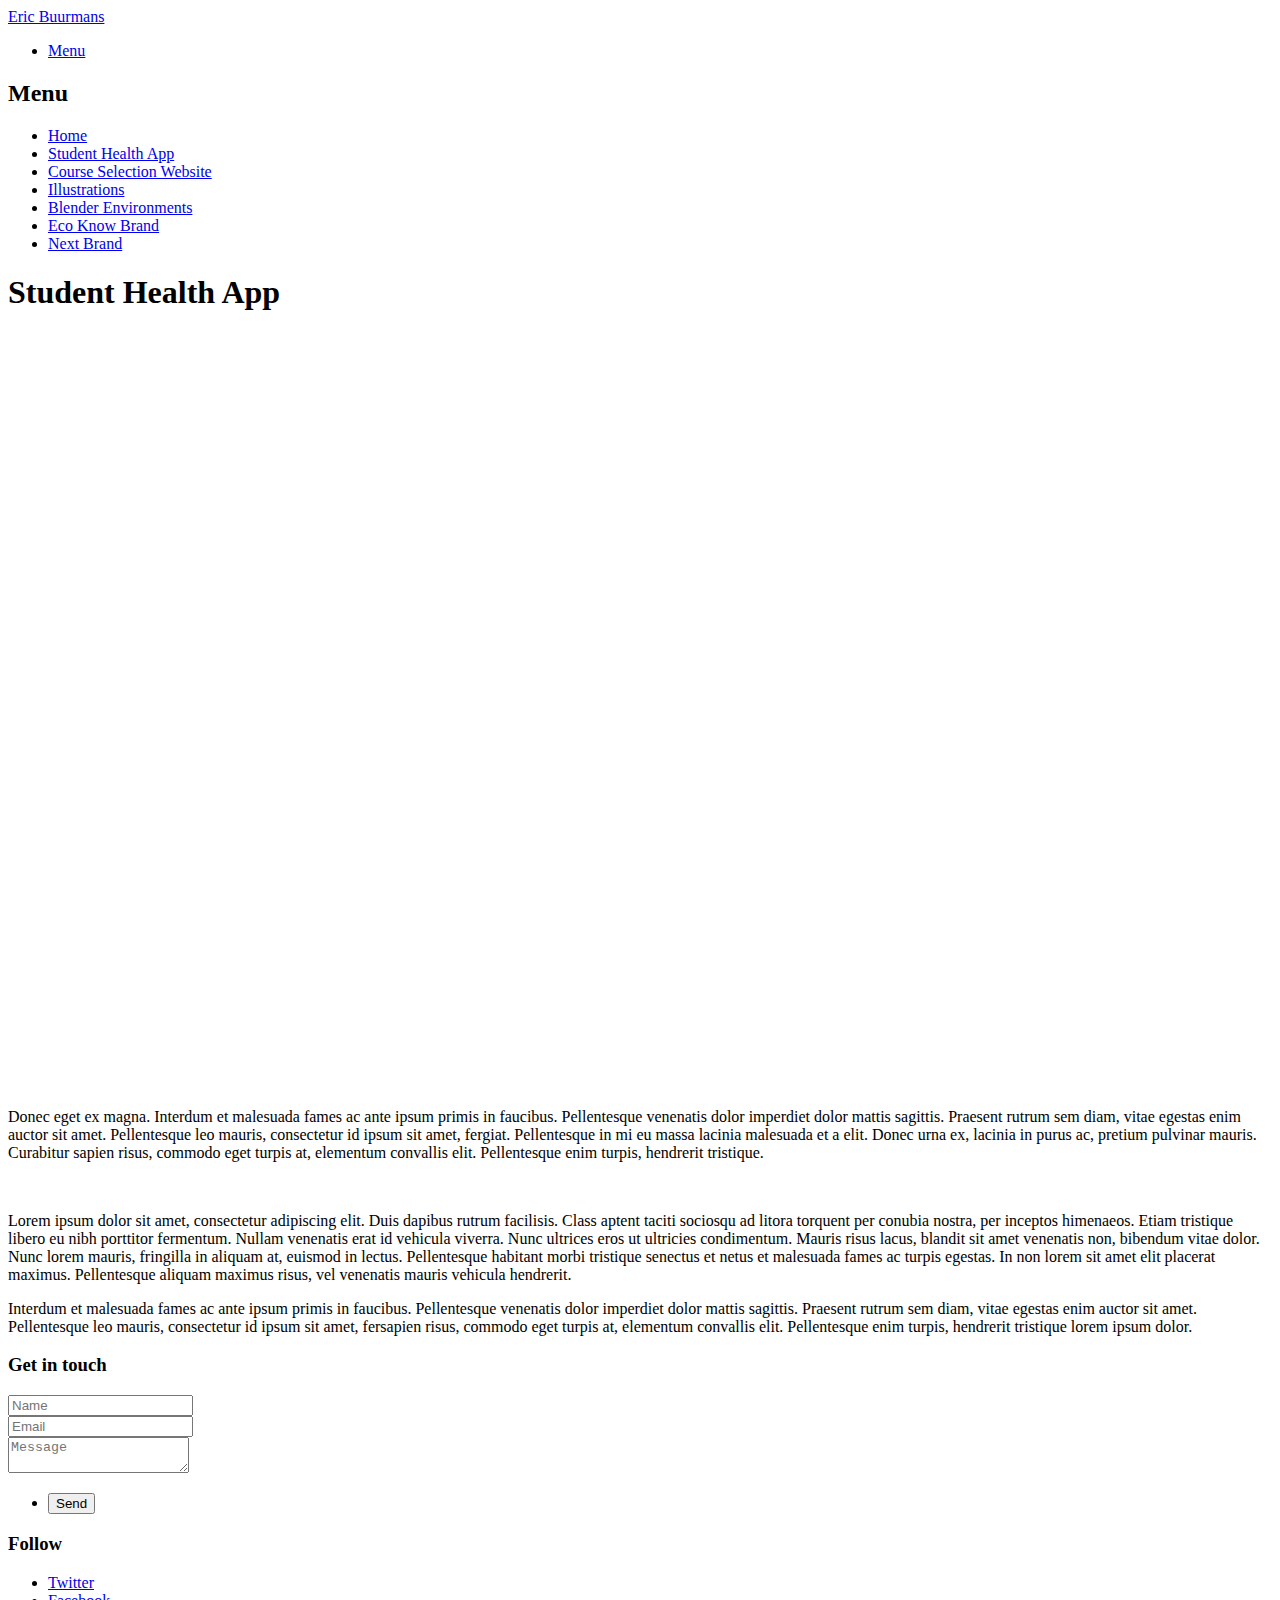
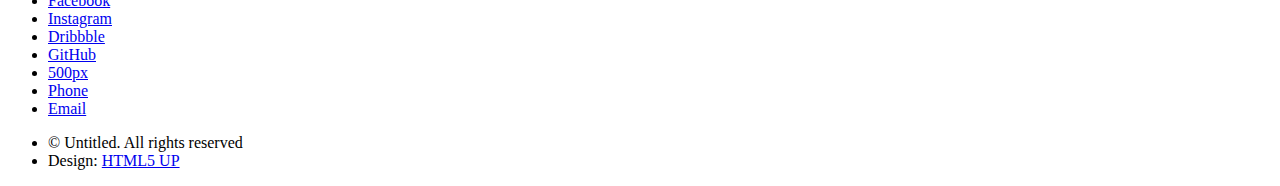
==== App.html @ 3883a73c "Add files via upload" ====
<!DOCTYPE HTML>
<!--
	Phantom by HTML5 UP
	html5up.net | @ajlkn
	Free for personal and commercial use under the CCA 3.0 license (html5up.net/license)
-->
<html>
	<head>
		<title>Student Health App</title>
		<meta charset="utf-8" />
		<meta name="viewport" content="width=device-width, initial-scale=1, user-scalable=no" />
		<link rel="stylesheet" href="assets/css/main.css" />
		<noscript><link rel="stylesheet" href="assets/css/noscript.css" /></noscript>
	</head>
	<body class="is-preload">
		<!-- Wrapper -->
			<div id="wrapper">

				<!-- Header -->
					<header id="header">
						<div class="inner">

							<!-- Logo -->
								<a href="index.html" class="logo">
									<span class="symbol"><img src="images/logo.svg" alt="" /></span><span class="title">Eric Buurmans</span>
								</a>

							<!-- Nav -->
								<nav>
									<ul>
										<li><a href="#menu">Menu</a></li>
									</ul>
								</nav>

						</div>
					</header>

				<!-- Menu -->
					<nav id="menu">
						<h2>Menu</h2>
						<ul>
							<li><a href="index.html">Home</a></li>
							<li><a href="app.html">Student Health App</a></li>
							<li><a href="website.html">Course Selection Website</a></li>
							<li><a href="illustrations.html">Illustrations</a></li>
							<li><a href="blender.html">Blender Environments</a></li>
							<li><a href="ecoknow.html">Eco Know Brand</a></li>
							<li><a href="next.html">Next Brand</a></li>

						</ul>
					</nav>

				<!-- Main -->
					<div id="main">
						<div class="inner">
							<h1>Student Health App</h1>

						
							<!-- <iframe width="560" height="315" src="//https://youtu.be/i88ZC221xys" frameborder="0" allowfullscreen></iframe> -->

<iframe width="1345" height="755" src="https://www.youtube.com/embed/5clySsky-yE"  title="YouTube video player" frameborder="0" allow="accelerometer; autoplay; clipboard-write; encrypted-media; gyroscope; picture-in-picture; web-share" allowfullscreen>  </iframe>

							<!-- <embed src="media/vid.mp4" width="400px" height="200px"> -->

<p>Donec eget ex magna. Interdum et malesuada fames ac ante ipsum primis in faucibus. Pellentesque venenatis dolor imperdiet dolor mattis sagittis. Praesent rutrum sem diam, vitae egestas enim auctor sit amet. Pellentesque leo mauris, consectetur id ipsum sit amet, fergiat. Pellentesque in mi eu massa lacinia malesuada et a elit. Donec urna ex, lacinia in purus ac, pretium pulvinar mauris. Curabitur sapien risus, commodo eget turpis at, elementum convallis elit. Pellentesque enim turpis, hendrerit tristique.</p>


							<span class="image main"><img src="images/devapp.jpg" alt="" /></span>

							
							<p>Lorem ipsum dolor sit amet, consectetur adipiscing elit. Duis dapibus rutrum facilisis. Class aptent taciti sociosqu ad litora torquent per conubia nostra, per inceptos himenaeos. Etiam tristique libero eu nibh porttitor fermentum. Nullam venenatis erat id vehicula viverra. Nunc ultrices eros ut ultricies condimentum. Mauris risus lacus, blandit sit amet venenatis non, bibendum vitae dolor. Nunc lorem mauris, fringilla in aliquam at, euismod in lectus. Pellentesque habitant morbi tristique senectus et netus et malesuada fames ac turpis egestas. In non lorem sit amet elit placerat maximus. Pellentesque aliquam maximus risus, vel venenatis mauris vehicula hendrerit.</p>
							<p>Interdum et malesuada fames ac ante ipsum primis in faucibus. Pellentesque venenatis dolor imperdiet dolor mattis sagittis. Praesent rutrum sem diam, vitae egestas enim auctor sit amet. Pellentesque leo mauris, consectetur id ipsum sit amet, fersapien risus, commodo eget turpis at, elementum convallis elit. Pellentesque enim turpis, hendrerit tristique lorem ipsum dolor.</p>
						</div>
					</div>





				<!-- Footer -->
					<footer id="footer">
						<div class="inner">
							<section>
								<h3>Get in touch</h3>
								<form method="post" action="#">
									<div class="fields">
										<div class="field half">
											<input type="text" name="name" id="name" placeholder="Name" />
										</div>
										<div class="field half">
											<input type="email" name="email" id="email" placeholder="Email" />
										</div>
										<div class="field">
											<textarea name="message" id="message" placeholder="Message"></textarea>
										</div>
									</div>
									<ul class="actions">
										<li><input type="submit" value="Send" class="primary" /></li>
									</ul>
								</form>
							</section>
							<section>
								<h3>Follow</h3>
								<ul class="icons">
									<li><a href="#" class="icon brands style2 fa-twitter"><span class="label">Twitter</span></a></li>
									<li><a href="#" class="icon brands style2 fa-facebook-f"><span class="label">Facebook</span></a></li>
									<li><a href="#" class="icon brands style2 fa-instagram"><span class="label">Instagram</span></a></li>
									<li><a href="#" class="icon brands style2 fa-dribbble"><span class="label">Dribbble</span></a></li>
									<li><a href="#" class="icon brands style2 fa-github"><span class="label">GitHub</span></a></li>
									<li><a href="#" class="icon brands style2 fa-500px"><span class="label">500px</span></a></li>
									<li><a href="#" class="icon solid style2 fa-phone"><span class="label">Phone</span></a></li>
									<li><a href="#" class="icon solid style2 fa-envelope"><span class="label">Email</span></a></li>
								</ul>
							</section>
							<ul class="copyright">
								<li>&copy; Untitled. All rights reserved</li><li>Design: <a href="http://html5up.net">HTML5 UP</a></li>
							</ul>
						</div>
					</footer>

			</div>

		<!-- Scripts -->
			<script src="assets/js/jquery.min.js"></script>
			<script src="assets/js/browser.min.js"></script>
			<script src="assets/js/breakpoints.min.js"></script>
			<script src="assets/js/util.js"></script>
			<script src="assets/js/main.js"></script>

	</body>
</html>
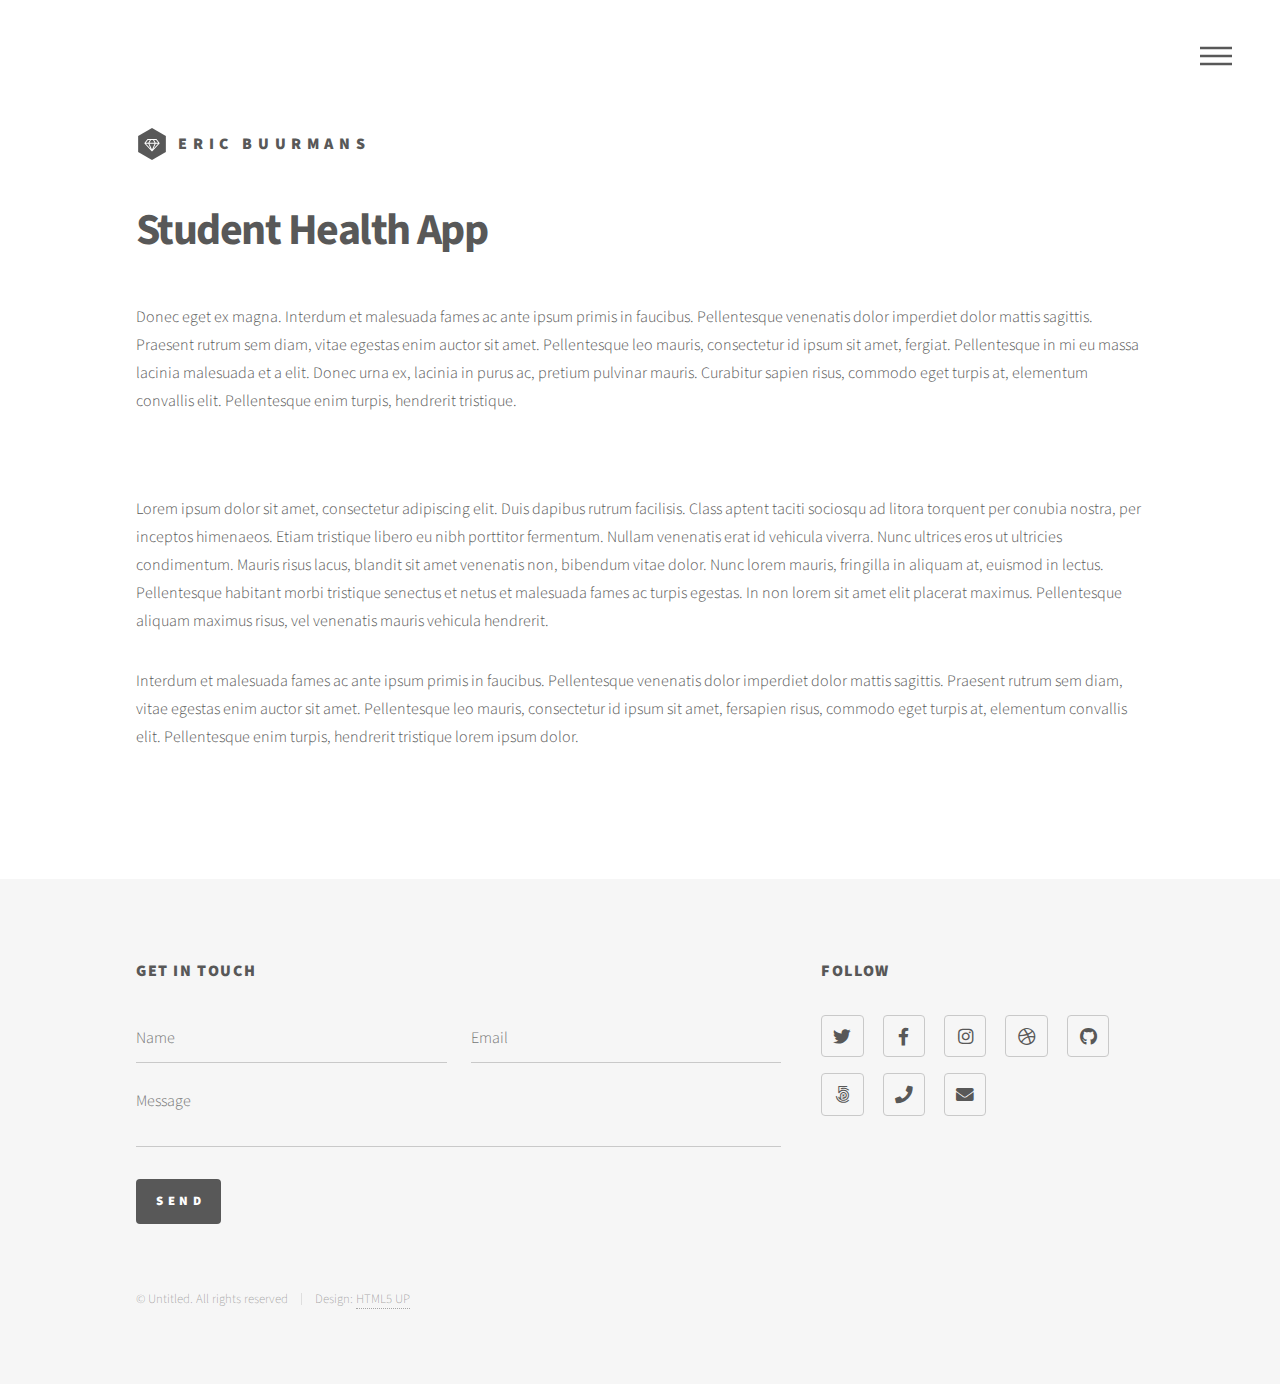
==== commit 1df05e3f: "Update App.html" ====
--- a/App.html
+++ b/App.html
@@ -58,7 +58,7 @@
 						
 							<!-- <iframe width="560" height="315" src="//https://youtu.be/i88ZC221xys" frameborder="0" allowfullscreen></iframe> -->
 
-<iframe width="1345" height="755" src="https://www.youtube.com/embed/5clySsky-yE"  title="YouTube video player" frameborder="0" allow="accelerometer; autoplay; clipboard-write; encrypted-media; gyroscope; picture-in-picture; web-share" allowfullscreen>  </iframe>
+<!-- <iframe width="1345" height="755" src="https://www.youtube.com/embed/5clySsky-yE"  title="YouTube video player" frameborder="0" allow="accelerometer; autoplay; clipboard-write; encrypted-media; gyroscope; picture-in-picture; web-share" allowfullscreen>  </iframe> -->
 
 							<!-- <embed src="media/vid.mp4" width="400px" height="200px"> -->
 
@@ -128,4 +128,4 @@
 			<script src="assets/js/main.js"></script>
 
 	</body>
-</html>+</html>
--- a/assets/css/main.css
+++ b/assets/css/main.css
@@ -0,0 +1,3339 @@
+@import url(fontawesome-all.min.css);
+@import url("https://fonts.googleapis.com/css?family=Source+Sans+Pro:300,700,900");
+
+/*
+	Phantom by HTML5 UP
+	html5up.net | @ajlkn
+	Free for personal and commercial use under the CCA 3.0 license (html5up.net/license)
+*/
+
+html, body, div, span, applet, object,
+iframe, h1, h2, h3, h4, h5, h6, p, blockquote,
+pre, a, abbr, acronym, address, big, cite,
+code, del, dfn, em, img, ins, kbd, q, s, samp,
+small, strike, strong, sub, sup, tt, var, b,
+u, i, center, dl, dt, dd, ol, ul, li, fieldset,
+form, label, legend, table, caption, tbody,
+tfoot, thead, tr, th, td, article, aside,
+canvas, details, embed, figure, figcaption,
+footer, header, hgroup, menu, nav, output, ruby,
+section, summary, time, mark, audio, video {
+	margin: 0;
+	padding: 0;
+	border: 0;
+	font-size: 100%;
+	font: inherit;
+	vertical-align: baseline;}
+
+article, aside, details, figcaption, figure,
+footer, header, hgroup, menu, nav, section {
+	display: block;}
+
+body {
+	line-height: 1;
+}
+
+ol, ul {
+	list-style: none;
+}
+
+blockquote, q {
+	quotes: none;
+}
+
+	blockquote:before, blockquote:after, q:before, q:after {
+		content: '';
+		content: none;
+	}
+
+table {
+	border-collapse: collapse;
+	border-spacing: 0;
+}
+
+body {
+	-webkit-text-size-adjust: none;
+}
+
+mark {
+	background-color: transparent;
+	color: cornflowerblue;
+}
+
+input::-moz-focus-inner {
+	border: 0;
+	padding: 0;
+}
+
+input, select, textarea {
+	-moz-appearance: none;
+	-webkit-appearance: none;
+	-ms-appearance: none;
+	appearance: none;
+}
+
+/* Basic */
+
+	@-ms-viewport {
+		width: device-width;
+	}
+
+	body {
+		-ms-overflow-style: scrollbar;
+	}
+
+	@media screen and (max-width: 480px) {
+
+		html, body {
+			min-width: 320px;
+		}
+
+	}
+
+	html {
+		box-sizing: border-box;
+	}
+
+	*, *:before, *:after {
+		box-sizing: inherit;
+	}
+
+	body {
+		background: #ffffff;
+	}
+
+		body.is-preload *, body.is-preload *:before, body.is-preload *:after {
+			-moz-animation: none !important;
+			-webkit-animation: none !important;
+			-ms-animation: none !important;
+			animation: none !important;
+			-moz-transition: none !important;
+			-webkit-transition: none !important;
+			-ms-transition: none !important;
+			transition: none !important;
+		}
+
+/* Type */
+
+	body, input, select, textarea {
+		color: #585858;
+		font-family: "Source Sans Pro", Helvetica, sans-serif;
+		font-size: 16pt;
+		font-weight: 300;
+		line-height: 1.75;
+	}
+
+		@media screen and (max-width: 1680px) {
+
+			body, input, select, textarea {
+				font-size: 14pt;
+			}
+
+		}
+
+		@media screen and (max-width: 1280px) {
+
+			body, input, select, textarea {
+				font-size: 12pt;
+			}
+
+		}
+
+	a {
+		-moz-transition: border-bottom-color 0.2s ease, color 0.2s ease;
+		-webkit-transition: border-bottom-color 0.2s ease, color 0.2s ease;
+		-ms-transition: border-bottom-color 0.2s ease, color 0.2s ease;
+		transition: border-bottom-color 0.2s ease, color 0.2s ease;
+		text-decoration: none;
+		color: #585858;
+		border-bottom: dotted 1px rgba(88, 88, 88, 0.5);
+	}
+
+		a:hover {
+			border-bottom-color: transparent;
+			color: cornflowerblue !important;
+		}
+
+	strong, b {
+		font-weight: 900;
+	}
+
+	em, i {
+		font-style: italic;
+	}
+
+	p {
+		margin: 0 0 2em 0;
+	}
+
+	h1 {
+		font-size: 2.75em;
+		font-weight: 700;
+		line-height: 1.3;
+		margin: 0 0 1em 0;
+		letter-spacing: -0.035em;
+	}
+
+		h1 a {
+			color: inherit;
+		}
+
+		@media screen and (max-width: 736px) {
+
+			h1 {
+				font-size: 2em;
+				margin: 0 0 1em 0;
+			}
+
+		}
+
+		@media screen and (max-width: 360px) {
+
+			h1 {
+				font-size: 1.75em;
+			}
+
+		}
+
+	h2, h3, h4, h5, h6 {
+		font-weight: 900;
+		line-height: 1.5;
+		margin: 0 0 2em 0;
+		text-transform: uppercase;
+		letter-spacing: 0.1em;
+	}
+
+		h2 a, h3 a, h4 a, h5 a, h6 a {
+			color: inherit;
+		}
+
+	h2 {
+		font-size: 1.3em;
+		/*text-shadow: 0px 0px 15px black;
+		text-shadow: 5px 5px 15px black;
+		text-shadow: 5px 5px 15px black;*/
+	}
+
+	h3 {
+		font-size: 1em;
+	}
+
+	h4 {
+		font-size: 0.8em;
+	}
+
+	h5 {
+		font-size: 0.8em;
+	}
+
+	h6 {
+		font-size: 0.8em;
+	}
+
+	@media screen and (max-width: 980px) {
+
+		h1 br, h2 br, h3 br, h4 br, h5 br, h6 br {
+			display: none;
+		}
+
+	}
+
+	@media screen and (max-width: 736px) {
+
+		h2 {
+			font-size: 1em;
+		}
+
+		h3 {
+			font-size: 0.8em;
+		}
+
+	}
+
+	sub {
+		font-size: 0.8em;
+		position: relative;
+		top: 0.5em;
+	}
+
+	sup {
+		font-size: 0.8em;
+		position: relative;
+		top: -0.5em;
+	}
+
+	blockquote {
+		border-left: solid 4px #c9c9c9;
+		font-style: italic;
+		margin: 0 0 2em 0;
+		padding: 0.5em 0 0.5em 2em;
+	}
+
+	code {
+		background: rgba(144, 144, 144, 0.075);
+		border-radius: 4px;
+		border: solid 1px #c9c9c9;
+		font-family: "Courier New", monospace;
+		font-size: 0.9em;
+		margin: 0 0.25em;
+		padding: 0.25em 0.65em;
+	}
+
+	pre {
+		-webkit-overflow-scrolling: touch;
+		font-family: "Courier New", monospace;
+		font-size: 0.9em;
+		margin: 0 0 2em 0;
+	}
+
+		pre code {
+			display: block;
+			line-height: 1.75;
+			padding: 1em 1.5em;
+			overflow-x: auto;
+		}
+
+	hr {
+		border: 0;
+		border-bottom: solid 1px #c9c9c9;
+		margin: 2em 0;
+	}
+
+		hr.major {
+			margin: 3em 0;
+		}
+
+	.align-left {
+		text-align: left;
+	}
+
+	.align-center {
+		text-align: center;
+	}
+
+	.align-right {
+		text-align: right;
+	}
+
+/* Row */
+
+	.row {
+		display: flex;
+		flex-wrap: wrap;
+		box-sizing: border-box;
+		align-items: stretch;
+	}
+
+		.row > * {
+			box-sizing: border-box;
+		}
+
+		.row.gtr-uniform > * > :last-child {
+			margin-bottom: 0;
+		}
+
+		.row.aln-left {
+			justify-content: flex-start;
+		}
+
+		.row.aln-center {
+			justify-content: center;
+		}
+
+		.row.aln-right {
+			justify-content: flex-end;
+		}
+
+		.row.aln-top {
+			align-items: flex-start;
+		}
+
+		.row.aln-middle {
+			align-items: center;
+		}
+
+		.row.aln-bottom {
+			align-items: flex-end;
+		}
+
+		.row > .imp {
+			order: -1;
+		}
+
+		.row > .col-1 {
+			width: 8.33333%;
+		}
+
+		.row > .off-1 {
+			margin-left: 8.33333%;
+		}
+
+		.row > .col-2 {
+			width: 16.66667%;
+		}
+
+		.row > .off-2 {
+			margin-left: 16.66667%;
+		}
+
+		.row > .col-3 {
+			width: 25%;
+		}
+
+		.row > .off-3 {
+			margin-left: 25%;
+		}
+
+		.row > .col-4 {
+			width: 33.33333%;
+		}
+
+		.row > .off-4 {
+			margin-left: 33.33333%;
+		}
+
+		.row > .col-5 {
+			width: 41.66667%;
+		}
+
+		.row > .off-5 {
+			margin-left: 41.66667%;
+		}
+
+		.row > .col-6 {
+			width: 50%;
+		}
+
+		.row > .off-6 {
+			margin-left: 50%;
+		}
+
+		.row > .col-7 {
+			width: 58.33333%;
+		}
+
+		.row > .off-7 {
+			margin-left: 58.33333%;
+		}
+
+		.row > .col-8 {
+			width: 66.66667%;
+		}
+
+		.row > .off-8 {
+			margin-left: 66.66667%;
+		}
+
+		.row > .col-9 {
+			width: 75%;
+		}
+
+		.row > .off-9 {
+			margin-left: 75%;
+		}
+
+		.row > .col-10 {
+			width: 83.33333%;
+		}
+
+		.row > .off-10 {
+			margin-left: 83.33333%;
+		}
+
+		.row > .col-11 {
+			width: 91.66667%;
+		}
+
+		.row > .off-11 {
+			margin-left: 91.66667%;
+		}
+
+		.row > .col-12 {
+			width: 100%;
+		}
+
+		.row > .off-12 {
+			margin-left: 100%;
+		}
+
+		.row.gtr-0 {
+			margin-top: 0;
+			margin-left: 0em;
+		}
+
+			.row.gtr-0 > * {
+				padding: 0 0 0 0em;
+			}
+
+			.row.gtr-0.gtr-uniform {
+				margin-top: 0em;
+			}
+
+				.row.gtr-0.gtr-uniform > * {
+					padding-top: 0em;
+				}
+
+		.row.gtr-25 {
+			margin-top: 0;
+			margin-left: -0.5em;
+		}
+
+			.row.gtr-25 > * {
+				padding: 0 0 0 0.5em;
+			}
+
+			.row.gtr-25.gtr-uniform {
+				margin-top: -0.5em;
+			}
+
+				.row.gtr-25.gtr-uniform > * {
+					padding-top: 0.5em;
+				}
+
+		.row.gtr-50 {
+			margin-top: 0;
+			margin-left: -1em;
+		}
+
+			.row.gtr-50 > * {
+				padding: 0 0 0 1em;
+			}
+
+			.row.gtr-50.gtr-uniform {
+				margin-top: -1em;
+			}
+
+				.row.gtr-50.gtr-uniform > * {
+					padding-top: 1em;
+				}
+
+		.row {
+			margin-top: 0;
+			margin-left: -2em;
+		}
+
+			.row > * {
+				padding: 0 0 0 2em;
+			}
+
+			.row.gtr-uniform {
+				margin-top: -2em;
+			}
+
+				.row.gtr-uniform > * {
+					padding-top: 2em;
+				}
+
+		.row.gtr-150 {
+			margin-top: 0;
+			margin-left: -3em;
+		}
+
+			.row.gtr-150 > * {
+				padding: 0 0 0 3em;
+			}
+
+			.row.gtr-150.gtr-uniform {
+				margin-top: -3em;
+			}
+
+				.row.gtr-150.gtr-uniform > * {
+					padding-top: 3em;
+				}
+
+		.row.gtr-200 {
+			margin-top: 0;
+			margin-left: -4em;
+		}
+
+			.row.gtr-200 > * {
+				padding: 0 0 0 4em;
+			}
+
+			.row.gtr-200.gtr-uniform {
+				margin-top: -4em;
+			}
+
+				.row.gtr-200.gtr-uniform > * {
+					padding-top: 4em;
+				}
+
+		@media screen and (max-width: 1680px) {
+
+			.row {
+				display: flex;
+				flex-wrap: wrap;
+				box-sizing: border-box;
+				align-items: stretch;
+			}
+
+				.row > * {
+					box-sizing: border-box;
+				}
+
+				.row.gtr-uniform > * > :last-child {
+					margin-bottom: 0;
+				}
+
+				.row.aln-left {
+					justify-content: flex-start;
+				}
+
+				.row.aln-center {
+					justify-content: center;
+				}
+
+				.row.aln-right {
+					justify-content: flex-end;
+				}
+
+				.row.aln-top {
+					align-items: flex-start;
+				}
+
+				.row.aln-middle {
+					align-items: center;
+				}
+
+				.row.aln-bottom {
+					align-items: flex-end;
+				}
+
+				.row > .imp-xlarge {
+					order: -1;
+				}
+
+				.row > .col-1-xlarge {
+					width: 8.33333%;
+				}
+
+				.row > .off-1-xlarge {
+					margin-left: 8.33333%;
+				}
+
+				.row > .col-2-xlarge {
+					width: 16.66667%;
+				}
+
+				.row > .off-2-xlarge {
+					margin-left: 16.66667%;
+				}
+
+				.row > .col-3-xlarge {
+					width: 25%;
+				}
+
+				.row > .off-3-xlarge {
+					margin-left: 25%;
+				}
+
+				.row > .col-4-xlarge {
+					width: 33.33333%;
+				}
+
+				.row > .off-4-xlarge {
+					margin-left: 33.33333%;
+				}
+
+				.row > .col-5-xlarge {
+					width: 41.66667%;
+				}
+
+				.row > .off-5-xlarge {
+					margin-left: 41.66667%;
+				}
+
+				.row > .col-6-xlarge {
+					width: 50%;
+				}
+
+				.row > .off-6-xlarge {
+					margin-left: 50%;
+				}
+
+				.row > .col-7-xlarge {
+					width: 58.33333%;
+				}
+
+				.row > .off-7-xlarge {
+					margin-left: 58.33333%;
+				}
+
+				.row > .col-8-xlarge {
+					width: 66.66667%;
+				}
+
+				.row > .off-8-xlarge {
+					margin-left: 66.66667%;
+				}
+
+				.row > .col-9-xlarge {
+					width: 75%;
+				}
+
+				.row > .off-9-xlarge {
+					margin-left: 75%;
+				}
+
+				.row > .col-10-xlarge {
+					width: 83.33333%;
+				}
+
+				.row > .off-10-xlarge {
+					margin-left: 83.33333%;
+				}
+
+				.row > .col-11-xlarge {
+					width: 91.66667%;
+				}
+
+				.row > .off-11-xlarge {
+					margin-left: 91.66667%;
+				}
+
+				.row > .col-12-xlarge {
+					width: 100%;
+				}
+
+				.row > .off-12-xlarge {
+					margin-left: 100%;
+				}
+
+				.row.gtr-0 {
+					margin-top: 0;
+					margin-left: 0em;
+				}
+
+					.row.gtr-0 > * {
+						padding: 0 0 0 0em;
+					}
+
+					.row.gtr-0.gtr-uniform {
+						margin-top: 0em;
+					}
+
+						.row.gtr-0.gtr-uniform > * {
+							padding-top: 0em;
+						}
+
+				.row.gtr-25 {
+					margin-top: 0;
+					margin-left: -0.5em;
+				}
+
+					.row.gtr-25 > * {
+						padding: 0 0 0 0.5em;
+					}
+
+					.row.gtr-25.gtr-uniform {
+						margin-top: -0.5em;
+					}
+
+						.row.gtr-25.gtr-uniform > * {
+							padding-top: 0.5em;
+						}
+
+				.row.gtr-50 {
+					margin-top: 0;
+					margin-left: -1em;
+				}
+
+					.row.gtr-50 > * {
+						padding: 0 0 0 1em;
+					}
+
+					.row.gtr-50.gtr-uniform {
+						margin-top: -1em;
+					}
+
+						.row.gtr-50.gtr-uniform > * {
+							padding-top: 1em;
+						}
+
+				.row {
+					margin-top: 0;
+					margin-left: -2em;
+				}
+
+					.row > * {
+						padding: 0 0 0 2em;
+					}
+
+					.row.gtr-uniform {
+						margin-top: -2em;
+					}
+
+						.row.gtr-uniform > * {
+							padding-top: 2em;
+						}
+
+				.row.gtr-150 {
+					margin-top: 0;
+					margin-left: -3em;
+				}
+
+					.row.gtr-150 > * {
+						padding: 0 0 0 3em;
+					}
+
+					.row.gtr-150.gtr-uniform {
+						margin-top: -3em;
+					}
+
+						.row.gtr-150.gtr-uniform > * {
+							padding-top: 3em;
+						}
+
+				.row.gtr-200 {
+					margin-top: 0;
+					margin-left: -4em;
+				}
+
+					.row.gtr-200 > * {
+						padding: 0 0 0 4em;
+					}
+
+					.row.gtr-200.gtr-uniform {
+						margin-top: -4em;
+					}
+
+						.row.gtr-200.gtr-uniform > * {
+							padding-top: 4em;
+						}
+
+		}
+
+		@media screen and (max-width: 1280px) {
+
+			.row {
+				display: flex;
+				flex-wrap: wrap;
+				box-sizing: border-box;
+				align-items: stretch;
+			}
+
+				.row > * {
+					box-sizing: border-box;
+				}
+
+				.row.gtr-uniform > * > :last-child {
+					margin-bottom: 0;
+				}
+
+				.row.aln-left {
+					justify-content: flex-start;
+				}
+
+				.row.aln-center {
+					justify-content: center;
+				}
+
+				.row.aln-right {
+					justify-content: flex-end;
+				}
+
+				.row.aln-top {
+					align-items: flex-start;
+				}
+
+				.row.aln-middle {
+					align-items: center;
+				}
+
+				.row.aln-bottom {
+					align-items: flex-end;
+				}
+
+				.row > .imp-large {
+					order: -1;
+				}
+
+				.row > .col-1-large {
+					width: 8.33333%;
+				}
+
+				.row > .off-1-large {
+					margin-left: 8.33333%;
+				}
+
+				.row > .col-2-large {
+					width: 16.66667%;
+				}
+
+				.row > .off-2-large {
+					margin-left: 16.66667%;
+				}
+
+				.row > .col-3-large {
+					width: 25%;
+				}
+
+				.row > .off-3-large {
+					margin-left: 25%;
+				}
+
+				.row > .col-4-large {
+					width: 33.33333%;
+				}
+
+				.row > .off-4-large {
+					margin-left: 33.33333%;
+				}
+
+				.row > .col-5-large {
+					width: 41.66667%;
+				}
+
+				.row > .off-5-large {
+					margin-left: 41.66667%;
+				}
+
+				.row > .col-6-large {
+					width: 50%;
+				}
+
+				.row > .off-6-large {
+					margin-left: 50%;
+				}
+
+				.row > .col-7-large {
+					width: 58.33333%;
+				}
+
+				.row > .off-7-large {
+					margin-left: 58.33333%;
+				}
+
+				.row > .col-8-large {
+					width: 66.66667%;
+				}
+
+				.row > .off-8-large {
+					margin-left: 66.66667%;
+				}
+
+				.row > .col-9-large {
+					width: 75%;
+				}
+
+				.row > .off-9-large {
+					margin-left: 75%;
+				}
+
+				.row > .col-10-large {
+					width: 83.33333%;
+				}
+
+				.row > .off-10-large {
+					margin-left: 83.33333%;
+				}
+
+				.row > .col-11-large {
+					width: 91.66667%;
+				}
+
+				.row > .off-11-large {
+					margin-left: 91.66667%;
+				}
+
+				.row > .col-12-large {
+					width: 100%;
+				}
+
+				.row > .off-12-large {
+					margin-left: 100%;
+				}
+
+				.row.gtr-0 {
+					margin-top: 0;
+					margin-left: 0em;
+				}
+
+					.row.gtr-0 > * {
+						padding: 0 0 0 0em;
+					}
+
+					.row.gtr-0.gtr-uniform {
+						margin-top: 0em;
+					}
+
+						.row.gtr-0.gtr-uniform > * {
+							padding-top: 0em;
+						}
+
+				.row.gtr-25 {
+					margin-top: 0;
+					margin-left: -0.5em;
+				}
+
+					.row.gtr-25 > * {
+						padding: 0 0 0 0.5em;
+					}
+
+					.row.gtr-25.gtr-uniform {
+						margin-top: -0.5em;
+					}
+
+						.row.gtr-25.gtr-uniform > * {
+							padding-top: 0.5em;
+						}
+
+				.row.gtr-50 {
+					margin-top: 0;
+					margin-left: -1em;
+				}
+
+					.row.gtr-50 > * {
+						padding: 0 0 0 1em;
+					}
+
+					.row.gtr-50.gtr-uniform {
+						margin-top: -1em;
+					}
+
+						.row.gtr-50.gtr-uniform > * {
+							padding-top: 1em;
+						}
+
+				.row {
+					margin-top: 0;
+					margin-left: -2em;
+				}
+
+					.row > * {
+						padding: 0 0 0 2em;
+					}
+
+					.row.gtr-uniform {
+						margin-top: -2em;
+					}
+
+						.row.gtr-uniform > * {
+							padding-top: 2em;
+						}
+
+				.row.gtr-150 {
+					margin-top: 0;
+					margin-left: -3em;
+				}
+
+					.row.gtr-150 > * {
+						padding: 0 0 0 3em;
+					}
+
+					.row.gtr-150.gtr-uniform {
+						margin-top: -3em;
+					}
+
+						.row.gtr-150.gtr-uniform > * {
+							padding-top: 3em;
+						}
+
+				.row.gtr-200 {
+					margin-top: 0;
+					margin-left: -4em;
+				}
+
+					.row.gtr-200 > * {
+						padding: 0 0 0 4em;
+					}
+
+					.row.gtr-200.gtr-uniform {
+						margin-top: -4em;
+					}
+
+						.row.gtr-200.gtr-uniform > * {
+							padding-top: 4em;
+						}
+
+		}
+
+		@media screen and (max-width: 980px) {
+
+			.row {
+				display: flex;
+				flex-wrap: wrap;
+				box-sizing: border-box;
+				align-items: stretch;
+			}
+
+				.row > * {
+					box-sizing: border-box;
+				}
+
+				.row.gtr-uniform > * > :last-child {
+					margin-bottom: 0;
+				}
+
+				.row.aln-left {
+					justify-content: flex-start;
+				}
+
+				.row.aln-center {
+					justify-content: center;
+				}
+
+				.row.aln-right {
+					justify-content: flex-end;
+				}
+
+				.row.aln-top {
+					align-items: flex-start;
+				}
+
+				.row.aln-middle {
+					align-items: center;
+				}
+
+				.row.aln-bottom {
+					align-items: flex-end;
+				}
+
+				.row > .imp-medium {
+					order: -1;
+				}
+
+				.row > .col-1-medium {
+					width: 8.33333%;
+				}
+
+				.row > .off-1-medium {
+					margin-left: 8.33333%;
+				}
+
+				.row > .col-2-medium {
+					width: 16.66667%;
+				}
+
+				.row > .off-2-medium {
+					margin-left: 16.66667%;
+				}
+
+				.row > .col-3-medium {
+					width: 25%;
+				}
+
+				.row > .off-3-medium {
+					margin-left: 25%;
+				}
+
+				.row > .col-4-medium {
+					width: 33.33333%;
+				}
+
+				.row > .off-4-medium {
+					margin-left: 33.33333%;
+				}
+
+				.row > .col-5-medium {
+					width: 41.66667%;
+				}
+
+				.row > .off-5-medium {
+					margin-left: 41.66667%;
+				}
+
+				.row > .col-6-medium {
+					width: 50%;
+				}
+
+				.row > .off-6-medium {
+					margin-left: 50%;
+				}
+
+				.row > .col-7-medium {
+					width: 58.33333%;
+				}
+
+				.row > .off-7-medium {
+					margin-left: 58.33333%;
+				}
+
+				.row > .col-8-medium {
+					width: 66.66667%;
+				}
+
+				.row > .off-8-medium {
+					margin-left: 66.66667%;
+				}
+
+				.row > .col-9-medium {
+					width: 75%;
+				}
+
+				.row > .off-9-medium {
+					margin-left: 75%;
+				}
+
+				.row > .col-10-medium {
+					width: 83.33333%;
+				}
+
+				.row > .off-10-medium {
+					margin-left: 83.33333%;
+				}
+
+				.row > .col-11-medium {
+					width: 91.66667%;
+				}
+
+				.row > .off-11-medium {
+					margin-left: 91.66667%;
+				}
+
+				.row > .col-12-medium {
+					width: 100%;
+				}
+
+				.row > .off-12-medium {
+					margin-left: 100%;
+				}
+
+				.row.gtr-0 {
+					margin-top: 0;
+					margin-left: 0em;
+				}
+
+					.row.gtr-0 > * {
+						padding: 0 0 0 0em;
+					}
+
+					.row.gtr-0.gtr-uniform {
+						margin-top: 0em;
+					}
+
+						.row.gtr-0.gtr-uniform > * {
+							padding-top: 0em;
+						}
+
+				.row.gtr-25 {
+					margin-top: 0;
+					margin-left: -0.375em;
+				}
+
+					.row.gtr-25 > * {
+						padding: 0 0 0 0.375em;
+					}
+
+					.row.gtr-25.gtr-uniform {
+						margin-top: -0.375em;
+					}
+
+						.row.gtr-25.gtr-uniform > * {
+							padding-top: 0.375em;
+						}
+
+				.row.gtr-50 {
+					margin-top: 0;
+					margin-left: -0.75em;
+				}
+
+					.row.gtr-50 > * {
+						padding: 0 0 0 0.75em;
+					}
+
+					.row.gtr-50.gtr-uniform {
+						margin-top: -0.75em;
+					}
+
+						.row.gtr-50.gtr-uniform > * {
+							padding-top: 0.75em;
+						}
+
+				.row {
+					margin-top: 0;
+					margin-left: -1.5em;
+				}
+
+					.row > * {
+						padding: 0 0 0 1.5em;
+					}
+
+					.row.gtr-uniform {
+						margin-top: -1.5em;
+					}
+
+						.row.gtr-uniform > * {
+							padding-top: 1.5em;
+						}
+
+				.row.gtr-150 {
+					margin-top: 0;
+					margin-left: -2.25em;
+				}
+
+					.row.gtr-150 > * {
+						padding: 0 0 0 2.25em;
+					}
+
+					.row.gtr-150.gtr-uniform {
+						margin-top: -2.25em;
+					}
+
+						.row.gtr-150.gtr-uniform > * {
+							padding-top: 2.25em;
+						}
+
+				.row.gtr-200 {
+					margin-top: 0;
+					margin-left: -3em;
+				}
+
+					.row.gtr-200 > * {
+						padding: 0 0 0 3em;
+					}
+
+					.row.gtr-200.gtr-uniform {
+						margin-top: -3em;
+					}
+
+						.row.gtr-200.gtr-uniform > * {
+							padding-top: 3em;
+						}
+
+		}
+
+		@media screen and (max-width: 736px) {
+
+			.row {
+				display: flex;
+				flex-wrap: wrap;
+				box-sizing: border-box;
+				align-items: stretch;
+			}
+
+				.row > * {
+					box-sizing: border-box;
+				}
+
+				.row.gtr-uniform > * > :last-child {
+					margin-bottom: 0;
+				}
+
+				.row.aln-left {
+					justify-content: flex-start;
+				}
+
+				.row.aln-center {
+					justify-content: center;
+				}
+
+				.row.aln-right {
+					justify-content: flex-end;
+				}
+
+				.row.aln-top {
+					align-items: flex-start;
+				}
+
+				.row.aln-middle {
+					align-items: center;
+				}
+
+				.row.aln-bottom {
+					align-items: flex-end;
+				}
+
+				.row > .imp-small {
+					order: -1;
+				}
+
+				.row > .col-1-small {
+					width: 8.33333%;
+				}
+
+				.row > .off-1-small {
+					margin-left: 8.33333%;
+				}
+
+				.row > .col-2-small {
+					width: 16.66667%;
+				}
+
+				.row > .off-2-small {
+					margin-left: 16.66667%;
+				}
+
+				.row > .col-3-small {
+					width: 25%;
+				}
+
+				.row > .off-3-small {
+					margin-left: 25%;
+				}
+
+				.row > .col-4-small {
+					width: 33.33333%;
+				}
+
+				.row > .off-4-small {
+					margin-left: 33.33333%;
+				}
+
+				.row > .col-5-small {
+					width: 41.66667%;
+				}
+
+				.row > .off-5-small {
+					margin-left: 41.66667%;
+				}
+
+				.row > .col-6-small {
+					width: 50%;
+				}
+
+				.row > .off-6-small {
+					margin-left: 50%;
+				}
+
+				.row > .col-7-small {
+					width: 58.33333%;
+				}
+
+				.row > .off-7-small {
+					margin-left: 58.33333%;
+				}
+
+				.row > .col-8-small {
+					width: 66.66667%;
+				}
+
+				.row > .off-8-small {
+					margin-left: 66.66667%;
+				}
+
+				.row > .col-9-small {
+					width: 75%;
+				}
+
+				.row > .off-9-small {
+					margin-left: 75%;
+				}
+
+				.row > .col-10-small {
+					width: 83.33333%;
+				}
+
+				.row > .off-10-small {
+					margin-left: 83.33333%;
+				}
+
+				.row > .col-11-small {
+					width: 91.66667%;
+				}
+
+				.row > .off-11-small {
+					margin-left: 91.66667%;
+				}
+
+				.row > .col-12-small {
+					width: 100%;
+				}
+
+				.row > .off-12-small {
+					margin-left: 100%;
+				}
+
+				.row.gtr-0 {
+					margin-top: 0;
+					margin-left: 0em;
+				}
+
+					.row.gtr-0 > * {
+						padding: 0 0 0 0em;
+					}
+
+					.row.gtr-0.gtr-uniform {
+						margin-top: 0em;
+					}
+
+						.row.gtr-0.gtr-uniform > * {
+							padding-top: 0em;
+						}
+
+				.row.gtr-25 {
+					margin-top: 0;
+					margin-left: -0.25em;
+				}
+
+					.row.gtr-25 > * {
+						padding: 0 0 0 0.25em;
+					}
+
+					.row.gtr-25.gtr-uniform {
+						margin-top: -0.25em;
+					}
+
+						.row.gtr-25.gtr-uniform > * {
+							padding-top: 0.25em;
+						}
+
+				.row.gtr-50 {
+					margin-top: 0;
+					margin-left: -0.5em;
+				}
+
+					.row.gtr-50 > * {
+						padding: 0 0 0 0.5em;
+					}
+
+					.row.gtr-50.gtr-uniform {
+						margin-top: -0.5em;
+					}
+
+						.row.gtr-50.gtr-uniform > * {
+							padding-top: 0.5em;
+						}
+
+				.row {
+					margin-top: 0;
+					margin-left: -1em;
+				}
+
+					.row > * {
+						padding: 0 0 0 1em;
+					}
+
+					.row.gtr-uniform {
+						margin-top: -1em;
+					}
+
+						.row.gtr-uniform > * {
+							padding-top: 1em;
+						}
+
+				.row.gtr-150 {
+					margin-top: 0;
+					margin-left: -1.5em;
+				}
+
+					.row.gtr-150 > * {
+						padding: 0 0 0 1.5em;
+					}
+
+					.row.gtr-150.gtr-uniform {
+						margin-top: -1.5em;
+					}
+
+						.row.gtr-150.gtr-uniform > * {
+							padding-top: 1.5em;
+						}
+
+				.row.gtr-200 {
+					margin-top: 0;
+					margin-left: -2em;
+				}
+
+					.row.gtr-200 > * {
+						padding: 0 0 0 2em;
+					}
+
+					.row.gtr-200.gtr-uniform {
+						margin-top: -2em;
+					}
+
+						.row.gtr-200.gtr-uniform > * {
+							padding-top: 2em;
+						}
+
+		}
+
+		@media screen and (max-width: 480px) {
+
+			.row {
+				display: flex;
+				flex-wrap: wrap;
+				box-sizing: border-box;
+				align-items: stretch;
+			}
+
+				.row > * {
+					box-sizing: border-box;
+				}
+
+				.row.gtr-uniform > * > :last-child {
+					margin-bottom: 0;
+				}
+
+				.row.aln-left {
+					justify-content: flex-start;
+				}
+
+				.row.aln-center {
+					justify-content: center;
+				}
+
+				.row.aln-right {
+					justify-content: flex-end;
+				}
+
+				.row.aln-top {
+					align-items: flex-start;
+				}
+
+				.row.aln-middle {
+					align-items: center;
+				}
+
+				.row.aln-bottom {
+					align-items: flex-end;
+				}
+
+				.row > .imp-xsmall {
+					order: -1;
+				}
+
+				.row > .col-1-xsmall {
+					width: 8.33333%;
+				}
+
+				.row > .off-1-xsmall {
+					margin-left: 8.33333%;
+				}
+
+				.row > .col-2-xsmall {
+					width: 16.66667%;
+				}
+
+				.row > .off-2-xsmall {
+					margin-left: 16.66667%;
+				}
+
+				.row > .col-3-xsmall {
+					width: 25%;
+				}
+
+				.row > .off-3-xsmall {
+					margin-left: 25%;
+				}
+
+				.row > .col-4-xsmall {
+					width: 33.33333%;
+				}
+
+				.row > .off-4-xsmall {
+					margin-left: 33.33333%;
+				}
+
+				.row > .col-5-xsmall {
+					width: 41.66667%;
+				}
+
+				.row > .off-5-xsmall {
+					margin-left: 41.66667%;
+				}
+
+				.row > .col-6-xsmall {
+					width: 50%;
+				}
+
+				.row > .off-6-xsmall {
+					margin-left: 50%;
+				}
+
+				.row > .col-7-xsmall {
+					width: 58.33333%;
+				}
+
+				.row > .off-7-xsmall {
+					margin-left: 58.33333%;
+				}
+
+				.row > .col-8-xsmall {
+					width: 66.66667%;
+				}
+
+				.row > .off-8-xsmall {
+					margin-left: 66.66667%;
+				}
+
+				.row > .col-9-xsmall {
+					width: 75%;
+				}
+
+				.row > .off-9-xsmall {
+					margin-left: 75%;
+				}
+
+				.row > .col-10-xsmall {
+					width: 83.33333%;
+				}
+
+				.row > .off-10-xsmall {
+					margin-left: 83.33333%;
+				}
+
+				.row > .col-11-xsmall {
+					width: 91.66667%;
+				}
+
+				.row > .off-11-xsmall {
+					margin-left: 91.66667%;
+				}
+
+				.row > .col-12-xsmall {
+					width: 100%;
+				}
+
+				.row > .off-12-xsmall {
+					margin-left: 100%;
+				}
+
+				.row.gtr-0 {
+					margin-top: 0;
+					margin-left: 0em;
+				}
+
+					.row.gtr-0 > * {
+						padding: 0 0 0 0em;
+					}
+
+					.row.gtr-0.gtr-uniform {
+						margin-top: 0em;
+					}
+
+						.row.gtr-0.gtr-uniform > * {
+							padding-top: 0em;
+						}
+
+				.row.gtr-25 {
+					margin-top: 0;
+					margin-left: -0.25em;
+				}
+
+					.row.gtr-25 > * {
+						padding: 0 0 0 0.25em;
+					}
+
+					.row.gtr-25.gtr-uniform {
+						margin-top: -0.25em;
+					}
+
+						.row.gtr-25.gtr-uniform > * {
+							padding-top: 0.25em;
+						}
+
+				.row.gtr-50 {
+					margin-top: 0;
+					margin-left: -0.5em;
+				}
+
+					.row.gtr-50 > * {
+						padding: 0 0 0 0.5em;
+					}
+
+					.row.gtr-50.gtr-uniform {
+						margin-top: -0.5em;
+					}
+
+						.row.gtr-50.gtr-uniform > * {
+							padding-top: 0.5em;
+						}
+
+				.row {
+					margin-top: 0;
+					margin-left: -1em;
+				}
+
+					.row > * {
+						padding: 0 0 0 1em;
+					}
+
+					.row.gtr-uniform {
+						margin-top: -1em;
+					}
+
+						.row.gtr-uniform > * {
+							padding-top: 1em;
+						}
+
+				.row.gtr-150 {
+					margin-top: 0;
+					margin-left: -1.5em;
+				}
+
+					.row.gtr-150 > * {
+						padding: 0 0 0 1.5em;
+					}
+
+					.row.gtr-150.gtr-uniform {
+						margin-top: -1.5em;
+					}
+
+						.row.gtr-150.gtr-uniform > * {
+							padding-top: 1.5em;
+						}
+
+				.row.gtr-200 {
+					margin-top: 0;
+					margin-left: -2em;
+				}
+
+					.row.gtr-200 > * {
+						padding: 0 0 0 2em;
+					}
+
+					.row.gtr-200.gtr-uniform {
+						margin-top: -2em;
+					}
+
+						.row.gtr-200.gtr-uniform > * {
+							padding-top: 2em;
+						}
+
+		}
+
+/* Section/Article */
+
+	section.special, article.special {
+		text-align: center;
+	}
+
+	header p {
+		margin-top: -1em;
+	}
+
+	@media screen and (max-width: 736px) {
+
+		header p {
+			margin-top: 0;
+		}
+
+	}
+
+/* Icon */
+
+	.icon {
+		text-decoration: none;
+		border-bottom: none;
+		position: relative;
+	}
+
+		.icon:before {
+			-moz-osx-font-smoothing: grayscale;
+			-webkit-font-smoothing: antialiased;
+			display: inline-block;
+			font-style: normal;
+			font-variant: normal;
+			text-rendering: auto;
+			line-height: 1;
+			text-transform: none !important;
+			font-family: 'Font Awesome 5 Free';
+			font-weight: 400;
+		}
+
+		.icon > .label {
+			display: none;
+		}
+
+		.icon:before {
+			line-height: inherit;
+		}
+
+		.icon.solid:before {
+			font-weight: 900;
+		}
+
+		.icon.brands:before {
+			font-family: 'Font Awesome 5 Brands';
+		}
+
+		.icon.style2 {
+			-moz-transition: background-color 0.2s ease-in-out, color 0.2s ease-in-out, border-color 0.2s ease-in-out;
+			-webkit-transition: background-color 0.2s ease-in-out, color 0.2s ease-in-out, border-color 0.2s ease-in-out;
+			-ms-transition: background-color 0.2s ease-in-out, color 0.2s ease-in-out, border-color 0.2s ease-in-out;
+			transition: background-color 0.2s ease-in-out, color 0.2s ease-in-out, border-color 0.2s ease-in-out;
+			background-color: transparent;
+			border: solid 1px #c9c9c9;
+			border-radius: 4px;
+			width: 2.65em;
+			height: 2.65em;
+			display: inline-block;
+			text-align: center;
+			line-height: 2.65em;
+			color: inherit;
+		}
+
+			.icon.style2:before {
+				font-size: 1.1em;
+			}
+
+			.icon.style2:hover {
+				color: cornflowerblue;
+				border-color: cornflowerblue;
+			}
+
+			.icon.style2:active {
+				background-color: cornflowerblue;
+			}
+
+/* List */
+
+	ol {
+		list-style: decimal;
+		margin: 0 0 2em 0;
+		padding-left: 1.25em;
+	}
+
+		ol li {
+			padding-left: 0.25em;
+		}
+
+	ul {
+		list-style: disc;
+		margin: 0 0 2em 0;
+		padding-left: 1em;
+	}
+
+		ul li {
+			padding-left: 0.5em;
+		}
+
+		ul.alt {
+			list-style: none;
+			padding-left: 0;
+		}
+
+			ul.alt li {
+				border-top: solid 1px #c9c9c9;
+				padding: 0.5em 0;
+			}
+
+				ul.alt li:first-child {
+					border-top: 0;
+					padding-top: 0;
+				}
+
+	dl {
+		margin: 0 0 2em 0;
+	}
+
+		dl dt {
+			display: block;
+			font-weight: 900;
+			margin: 0 0 1em 0;
+		}
+
+		dl dd {
+			margin-left: 2em;
+		}
+
+/* Actions */
+
+	ul.actions {
+		display: -moz-flex;
+		display: -webkit-flex;
+		display: -ms-flex;
+		display: flex;
+		cursor: default;
+		list-style: none;
+		margin-left: -1em;
+		padding-left: 0;
+	}
+
+		ul.actions li {
+			padding: 0 0 0 1em;
+			vertical-align: middle;
+		}
+
+		ul.actions.special {
+			-moz-justify-content: center;
+			-webkit-justify-content: center;
+			-ms-justify-content: center;
+			justify-content: center;
+			width: 100%;
+			margin-left: 0;
+		}
+
+			ul.actions.special li:first-child {
+				padding-left: 0;
+			}
+
+		ul.actions.stacked {
+			-moz-flex-direction: column;
+			-webkit-flex-direction: column;
+			-ms-flex-direction: column;
+			flex-direction: column;
+			margin-left: 0;
+		}
+
+			ul.actions.stacked li {
+				padding: 1.3em 0 0 0;
+			}
+
+				ul.actions.stacked li:first-child {
+					padding-top: 0;
+				}
+
+		ul.actions.fit {
+			width: calc(100% + 1em);
+		}
+
+			ul.actions.fit li {
+				-moz-flex-grow: 1;
+				-webkit-flex-grow: 1;
+				-ms-flex-grow: 1;
+				flex-grow: 1;
+				-moz-flex-shrink: 1;
+				-webkit-flex-shrink: 1;
+				-ms-flex-shrink: 1;
+				flex-shrink: 1;
+				width: 100%;
+			}
+
+				ul.actions.fit li > * {
+					width: 100%;
+				}
+
+			ul.actions.fit.stacked {
+				width: 100%;
+			}
+
+		@media screen and (max-width: 480px) {
+
+			ul.actions:not(.fixed) {
+				-moz-flex-direction: column;
+				-webkit-flex-direction: column;
+				-ms-flex-direction: column;
+				flex-direction: column;
+				margin-left: 0;
+				width: 100% !important;
+			}
+
+				ul.actions:not(.fixed) li {
+					-moz-flex-grow: 1;
+					-webkit-flex-grow: 1;
+					-ms-flex-grow: 1;
+					flex-grow: 1;
+					-moz-flex-shrink: 1;
+					-webkit-flex-shrink: 1;
+					-ms-flex-shrink: 1;
+					flex-shrink: 1;
+					padding: 1em 0 0 0;
+					text-align: center;
+					width: 100%;
+				}
+
+					ul.actions:not(.fixed) li > * {
+						width: 100%;
+					}
+
+					ul.actions:not(.fixed) li:first-child {
+						padding-top: 0;
+					}
+
+					ul.actions:not(.fixed) li input[type="submit"],
+					ul.actions:not(.fixed) li input[type="reset"],
+					ul.actions:not(.fixed) li input[type="button"],
+					ul.actions:not(.fixed) li button,
+					ul.actions:not(.fixed) li .button {
+						width: 100%;
+					}
+
+						ul.actions:not(.fixed) li input[type="submit"].icon:before,
+						ul.actions:not(.fixed) li input[type="reset"].icon:before,
+						ul.actions:not(.fixed) li input[type="button"].icon:before,
+						ul.actions:not(.fixed) li button.icon:before,
+						ul.actions:not(.fixed) li .button.icon:before {
+							margin-left: -0.5rem;
+						}
+
+		}
+
+/* Icons */
+
+	ul.icons {
+		cursor: default;
+		list-style: none;
+		padding-left: 0;
+		margin: -1em 0 2em -1em;
+	}
+
+		ul.icons li {
+			display: inline-block;
+			padding: 1em 0 0 1em;
+		}
+
+/* Form */
+
+	form {
+		margin: 0 0 2em 0;
+		overflow-x: hidden;
+	}
+
+		form > :last-child {
+			margin-bottom: 0;
+		}
+
+		form > .fields {
+			display: -moz-flex;
+			display: -webkit-flex;
+			display: -ms-flex;
+			display: flex;
+			-moz-flex-wrap: wrap;
+			-webkit-flex-wrap: wrap;
+			-ms-flex-wrap: wrap;
+			flex-wrap: wrap;
+			width: calc(100% + 3em);
+			margin: -1.5em 0 2em -1.5em;
+		}
+
+			form > .fields > .field {
+				-moz-flex-grow: 0;
+				-webkit-flex-grow: 0;
+				-ms-flex-grow: 0;
+				flex-grow: 0;
+				-moz-flex-shrink: 0;
+				-webkit-flex-shrink: 0;
+				-ms-flex-shrink: 0;
+				flex-shrink: 0;
+				padding: 1.5em 0 0 1.5em;
+				width: calc(100% - 1.5em);
+			}
+
+				form > .fields > .field.half {
+					width: calc(50% - 0.75em);
+				}
+
+				form > .fields > .field.third {
+					width: calc(100%/3 - 0.5em);
+				}
+
+				form > .fields > .field.quarter {
+					width: calc(25% - 0.375em);
+				}
+
+		@media screen and (max-width: 480px) {
+
+			form > .fields {
+				width: calc(100% + 3em);
+				margin: -1.5em 0 2em -1.5em;
+			}
+
+				form > .fields > .field {
+					padding: 1.5em 0 0 1.5em;
+					width: calc(100% - 1.5em);
+				}
+
+					form > .fields > .field.half {
+						width: calc(100% - 1.5em);
+					}
+
+					form > .fields > .field.third {
+						width: calc(100% - 1.5em);
+					}
+
+					form > .fields > .field.quarter {
+						width: calc(100% - 1.5em);
+					}
+
+		}
+
+	label {
+		display: block;
+		font-size: 0.9em;
+		font-weight: 900;
+		margin: 0 0 1em 0;
+	}
+
+	input[type="text"],
+	input[type="password"],
+	input[type="email"],
+	input[type="tel"],
+	select,
+	textarea {
+		-moz-appearance: none;
+		-webkit-appearance: none;
+		-ms-appearance: none;
+		appearance: none;
+		background-color: transparent;
+		border: none;
+		border-radius: 0;
+		border-bottom: solid 1px #c9c9c9;
+		color: inherit;
+		display: block;
+		outline: 0;
+		padding: 0;
+		text-decoration: none;
+		width: 100%;
+	}
+
+		input[type="text"]:invalid,
+		input[type="password"]:invalid,
+		input[type="email"]:invalid,
+		input[type="tel"]:invalid,
+		select:invalid,
+		textarea:invalid {
+			box-shadow: none;
+		}
+
+		input[type="text"]:focus,
+		input[type="password"]:focus,
+		input[type="email"]:focus,
+		input[type="tel"]:focus,
+		select:focus,
+		textarea:focus {
+			border-bottom-color: cornflowerblue;
+			box-shadow: inset 0 -1px 0 0 cornflowerblue;
+		}
+
+	select {
+		background-image: url("data:image/svg+xml;charset=utf8,%3Csvg xmlns='http://www.w3.org/2000/svg' width='40' height='40' preserveAspectRatio='none' viewBox='0 0 40 40'%3E%3Cpath d='M9.4,12.3l10.4,10.4l10.4-10.4c0.2-0.2,0.5-0.4,0.9-0.4c0.3,0,0.6,0.1,0.9,0.4l3.3,3.3c0.2,0.2,0.4,0.5,0.4,0.9 c0,0.4-0.1,0.6-0.4,0.9L20.7,31.9c-0.2,0.2-0.5,0.4-0.9,0.4c-0.3,0-0.6-0.1-0.9-0.4L4.3,17.3c-0.2-0.2-0.4-0.5-0.4-0.9 c0-0.4,0.1-0.6,0.4-0.9l3.3-3.3c0.2-0.2,0.5-0.4,0.9-0.4S9.1,12.1,9.4,12.3z' fill='%23c9c9c9' /%3E%3C/svg%3E");
+		background-size: 1.25rem;
+		background-repeat: no-repeat;
+		background-position: calc(100% - 1rem) center;
+		height: 3em;
+		padding-right: 3em;
+		text-overflow: ellipsis;
+	}
+
+		select option {
+			background: #ffffff;
+		}
+
+		select:focus::-ms-value {
+			background-color: transparent;
+		}
+
+		select::-ms-expand {
+			display: none;
+		}
+
+	input[type="text"],
+	input[type="password"],
+	input[type="email"],
+	select {
+		height: 3em;
+	}
+
+	textarea {
+		padding: 0;
+		min-height: 3.75em;
+	}
+
+	input[type="checkbox"],
+	input[type="radio"] {
+		-moz-appearance: none;
+		-webkit-appearance: none;
+		-ms-appearance: none;
+		appearance: none;
+		display: block;
+		float: left;
+		margin-right: -2em;
+		opacity: 0;
+		width: 1em;
+		z-index: -1;
+	}
+
+		input[type="checkbox"] + label,
+		input[type="radio"] + label {
+			text-decoration: none;
+			color: cornflowerblue;
+			cursor: pointer;
+			display: inline-block;
+			font-size: 1em;
+			font-weight: 300;
+			padding-left: 2.55em;
+			padding-right: 0.75em;
+			position: relative;
+		}
+
+			input[type="checkbox"] + label:before,
+			input[type="radio"] + label:before {
+				-moz-osx-font-smoothing: grayscale;
+				-webkit-font-smoothing: antialiased;
+				display: inline-block;
+				font-style: normal;
+				font-variant: normal;
+				text-rendering: auto;
+				line-height: 1;
+				text-transform: none !important;
+				font-family: 'Font Awesome 5 Free';
+				font-weight: 900;
+			}
+
+			input[type="checkbox"] + label:before,
+			input[type="radio"] + label:before {
+				border-radius: 4px;
+				border: solid 1px #c9c9c9;
+				content: '';
+				display: inline-block;
+				font-size: 0.8em;
+				height: 2.25em;
+				left: 0;
+				line-height: 2.25em;
+				position: absolute;
+				text-align: center;
+				top: 0;
+				width: 2.25em;
+			}
+
+		input[type="checkbox"]:checked + label:before,
+		input[type="radio"]:checked + label:before {
+			background: cornflowerblue;
+			border-color: cornflowerblue;
+			color: #ffffff;
+			content: '\f00c';
+		}
+
+		input[type="checkbox"]:focus + label:before,
+		input[type="radio"]:focus + label:before {
+			border-color: cornflowerblue;
+			box-shadow: 0 0 0 1px cornflowerblue;
+		}
+
+	input[type="checkbox"] + label:before {
+		border-radius: 4px;
+	}
+
+	input[type="radio"] + label:before {
+		border-radius: 100%;
+	}
+
+/* Box */
+
+	.box {
+		border-radius: 4px;
+		border: solid 1px #c9c9c9;
+		margin-bottom: 2em;
+		padding: 1.5em;
+	}
+
+		.box > :last-child,
+		.box > :last-child > :last-child,
+		.box > :last-child > :last-child > :last-child {
+			margin-bottom: 0;
+		}
+
+		.box.alt {
+			border: 0;
+			border-radius: 0;
+			padding: 0;
+		}
+
+/* Image */
+
+	.image {
+		border-radius: 4px;
+		border: 0;
+		display: inline-block;
+		position: relative;
+	}
+
+		.image img {
+			border-radius: 15px;
+			display: block;
+		}
+
+		.image.left, .image.right {
+			max-width: 40%;
+		}
+
+			.image.left img, .image.right img {
+				width: 100%;
+			}
+
+		.image.left {
+			float: left;
+			padding: 0 1.5em 1em 0;
+			top: 0.25em;
+		}
+
+		.image.right {
+			float: right;
+			padding: 0 0 1em 1.5em;
+			top: 0.25em;
+		}
+
+		.image.fit {
+			display: block;
+			margin: 0 0 2em 0;
+			width: 100%;
+		}
+
+			.image.fit img {
+				width: 100%;
+			}
+
+		.image.main {
+			display: block;
+			margin: 0 0 3em 0;
+			width: 100%;
+		}
+
+			.image.main img {
+				width: 100%;
+			}
+
+			@media screen and (max-width: 736px) {
+
+				.image.main {
+					margin: 0 0 2em 0;
+				}
+
+			}
+
+/* Table */
+
+	.table-wrapper {
+		-webkit-overflow-scrolling: touch;
+		overflow-x: auto;
+	}
+
+	table {
+		margin: 0 0 2em 0;
+		width: 100%;
+	}
+
+		table tbody tr {
+			border: solid 1px #c9c9c9;
+			border-left: 0;
+			border-right: 0;
+		}
+
+			table tbody tr:nth-child(2n + 1) {
+				background-color: rgba(144, 144, 144, 0.075);
+			}
+
+		table td {
+			padding: 0.75em 0.75em;
+		}
+
+		table th {
+			font-size: 0.9em;
+			font-weight: 900;
+			padding: 0 0.75em 0.75em 0.75em;
+			text-align: left;
+		}
+
+		table thead {
+			border-bottom: solid 2px #c9c9c9;
+		}
+
+		table tfoot {
+			border-top: solid 2px #c9c9c9;
+		}
+
+		table.alt {
+			border-collapse: separate;
+		}
+
+			table.alt tbody tr td {
+				border: solid 1px #c9c9c9;
+				border-left-width: 0;
+				border-top-width: 0;
+			}
+
+				table.alt tbody tr td:first-child {
+					border-left-width: 1px;
+				}
+
+			table.alt tbody tr:first-child td {
+				border-top-width: 1px;
+			}
+
+			table.alt thead {
+				border-bottom: 0;
+			}
+
+			table.alt tfoot {
+				border-top: 0;
+			}
+
+/* Button */
+
+	input[type="submit"],
+	input[type="reset"],
+	input[type="button"],
+	button,
+	.button {
+		-moz-appearance: none;
+		-webkit-appearance: none;
+		-ms-appearance: none;
+		appearance: none;
+		-moz-transition: background-color 0.2s ease-in-out, color 0.2s ease-in-out, box-shadow 0.2s ease-in-out;
+		-webkit-transition: background-color 0.2s ease-in-out, color 0.2s ease-in-out, box-shadow 0.2s ease-in-out;
+		-ms-transition: background-color 0.2s ease-in-out, color 0.2s ease-in-out, box-shadow 0.2s ease-in-out;
+		transition: background-color 0.2s ease-in-out, color 0.2s ease-in-out, box-shadow 0.2s ease-in-out;
+		background-color: transparent;
+		border-radius: 4px;
+		border: 0;
+		box-shadow: inset 0 0 0 2px #585858;
+		color: cornflowerblue !important;
+		cursor: pointer;
+		display: inline-block;
+		font-size: 0.8em;
+		font-weight: 900;
+		height: 3.5em;
+		letter-spacing: 0.35em;
+		line-height: 3.45em;
+		overflow: hidden;
+		padding: 0 1.25em 0 1.6em;
+		text-align: center;
+		text-decoration: none;
+		text-overflow: ellipsis;
+		text-transform: uppercase;
+		white-space: nowrap;
+	}
+
+		input[type="submit"].icon:before,
+		input[type="reset"].icon:before,
+		input[type="button"].icon:before,
+		button.icon:before,
+		.button.icon:before {
+			margin-right: 0.5em;
+		}
+
+		input[type="submit"].fit,
+		input[type="reset"].fit,
+		input[type="button"].fit,
+		button.fit,
+		.button.fit {
+			width: 100%;
+		}
+
+		input[type="submit"]:hover,
+		input[type="reset"]:hover,
+		input[type="button"]:hover,
+		button:hover,
+		.button:hover {
+			color: cornflowerblue !important;
+			box-shadow: inset 0 0 0 2px #f2849e;
+		}
+
+		input[type="submit"]:active,
+		input[type="reset"]:active,
+		input[type="button"]:active,
+		button:active,
+		.button:active {
+			background-color: rgba(242, 132, 158, 0.1);
+		}
+
+		input[type="submit"].small,
+		input[type="reset"].small,
+		input[type="button"].small,
+		button.small,
+		.button.small {
+			font-size: 0.6em;
+		}
+
+		input[type="submit"].large,
+		input[type="reset"].large,
+		input[type="button"].large,
+		button.large,
+		.button.large {
+			font-size: 1em;
+		}
+
+		input[type="submit"].primary,
+		input[type="reset"].primary,
+		input[type="button"].primary,
+		button.primary,
+		.button.primary {
+			box-shadow: none;
+			background-color: #585858;
+			color: #ffffff !important;
+		}
+
+			input[type="submit"].primary:hover,
+			input[type="reset"].primary:hover,
+			input[type="button"].primary:hover,
+			button.primary:hover,
+			.button.primary:hover {
+				background-color: cornflowerblue;
+			}
+
+			input[type="submit"].primary:active,
+			input[type="reset"].primary:active,
+			input[type="button"].primary:active,
+			button.primary:active,
+			.button.primary:active {
+				background-color: #ee5f81;
+			}
+
+		input[type="submit"].disabled, input[type="submit"]:disabled,
+		input[type="reset"].disabled,
+		input[type="reset"]:disabled,
+		input[type="button"].disabled,
+		input[type="button"]:disabled,
+		button.disabled,
+		button:disabled,
+		.button.disabled,
+		.button:disabled {
+			pointer-events: none;
+			opacity: 0.25;
+		}
+
+/* Tiles */
+
+	.tiles {
+		display: -moz-flex;
+		display: -webkit-flex;
+		display: -ms-flex;
+		display: flex;
+		-moz-flex-wrap: wrap;
+		-webkit-flex-wrap: wrap;
+		-ms-flex-wrap: wrap;
+		flex-wrap: wrap;
+		postiion: relative;
+		margin: -2.5em 0 0 -2.5em;
+	}
+
+		.tiles article {
+			-moz-transition: -moz-transform 0.5s ease, opacity 0.5s ease;
+			-webkit-transition: -webkit-transform 0.5s ease, opacity 0.5s ease;
+			-ms-transition: -ms-transform 0.5s ease, opacity 0.5s ease;
+			transition: transform 0.5s ease, opacity 0.5s ease;
+			position: relative;
+			width: calc(33.33333% - 2.5em);
+			margin: 2.5em 0 0 2.5em;
+		}
+
+			.tiles article > .image {
+				-moz-transition: -moz-transform 0.5s ease;
+				-webkit-transition: -webkit-transform 0.5s ease;
+				-ms-transition: -ms-transform 0.5s ease;
+				transition: transform 0.5s ease;
+				position: relative;
+				display: block;
+				width: 100%;
+				border-radius: 15px;
+				overflow: hidden;
+			}
+
+				.tiles article > .image img {
+					display: block;
+					width: 100%;
+				}
+
+				.tiles article > .image:before {
+					pointer-events: none;
+					-moz-transition: background-color 0.5s ease, opacity 0.5s ease;
+					-webkit-transition: background-color 0.5s ease, opacity 0.5s ease;
+					-ms-transition: background-color 0.5s ease, opacity 0.5s ease;
+					transition: background-color 0.5s ease, opacity 0.5s ease;
+					content: '';
+					display: block;
+					position: absolute;
+					top: 0;
+					left: 0;
+					width: 100%;
+					height: 100%;
+					opacity: 1.0;
+					z-index: 1;
+					opacity: 0.8;
+				}
+
+				.tiles article > .image:after {
+					pointer-events: none;
+					-moz-transition: opacity 0.5s ease;
+					-webkit-transition: opacity 0.5s ease;
+					-ms-transition: opacity 0.5s ease;
+					transition: opacity 0.5s ease;
+					content: '';
+					display: block;
+					position: absolute;
+					top: 0;
+					left: 0;
+					width: 100%;
+					height: 100%;
+					background-image: url("data:image/svg+xml;charset=utf8,%3Csvg xmlns='http://www.w3.org/2000/svg' width='100' height='100' viewBox='0 0 100 100' preserveAspectRatio='none'%3E%3Cstyle%3Eline %7B stroke-width: 0.25px%3B stroke: %23ffffff%3B %7D%3C/style%3E%3Cline x1='0' y1='0' x2='100' y2='100' /%3E%3Cline x1='100' y1='0' x2='0' y2='100' /%3E%3C/svg%3E");
+					background-position: center;
+					background-repeat: no-repeat;
+					background-size: 100% 100%;
+					opacity: 0;
+					z-index: 2;
+				}
+
+			.tiles article > a {
+				display: -moz-flex;
+				display: -webkit-flex;
+				display: -ms-flex;
+				display: flex;
+				-moz-flex-direction: column;
+				-webkit-flex-direction: column;
+				-ms-flex-direction: column;
+				flex-direction: column;
+				-moz-align-items: center;
+				-webkit-align-items: center;
+				-ms-align-items: center;
+				align-items: center;
+				-moz-justify-content: center;
+				-webkit-justify-content: center;
+				-ms-justify-content: center;
+				justify-content: center;
+				-moz-transition: background-color 0.5s ease, -moz-transform 0.5s ease;
+				-webkit-transition: background-color 0.5s ease, -webkit-transform 0.5s ease;
+				-ms-transition: background-color 0.5s ease, -ms-transform 0.5s ease;
+				transition: background-color 0.5s ease, transform 0.5s ease;
+				position: absolute;
+				top: 0;
+				left: 0;
+				width: 100%;
+				height: 100%;
+				padding: 1em;
+				border-radius: 4px;
+				border-bottom: 0;
+				color: #ffffff;
+				text-align: center;
+				text-decoration: none;
+				z-index: 3;
+			}
+
+				.tiles article > a > :last-child {
+					margin: 0;
+				}
+
+				.tiles article > a:hover {
+					color: #ffffff !important;
+				}
+
+				.tiles article > a h2 {
+					margin: 0;
+				}
+
+				.tiles article > a .content {
+					-moz-transition: max-height 0.5s ease, opacity 0.5s ease;
+					-webkit-transition: max-height 0.5s ease, opacity 0.5s ease;
+					-ms-transition: max-height 0.5s ease, opacity 0.5s ease;
+					transition: max-height 0.5s ease, opacity 0.5s ease;
+					width: 100%;
+					max-height: 0;
+					line-height: 1.5;
+					margin-top: 0.35em;
+					opacity: 0;
+				}
+
+					.tiles article > a .content > :last-child {
+						margin-bottom: 0;
+					}
+
+			.tiles article.style1 > .image:before {
+				background-image: image("pic01.jpg");
+			}
+
+			.tiles article.style2 > .image:before {
+				background-image: image("pic01.jpg");
+			}
+
+			.tiles article.style3 > .image:before {
+				background-image: image("illustcover.jpg");
+			}
+
+			.tiles article.style4 > .image:before {
+				background-image: image("pic01.jpg");
+			}
+
+			.tiles article.style5 > .image:before {
+				background-image: image("pic01.jpg");
+			}
+
+			.tiles article.style6 > .image:before {
+				background-image: image("pic01.jpg");
+			}
+
+			body:not(.is-touch) .tiles article:hover > .image {
+				-moz-transform: scale(1.15);
+				-webkit-transform: scale(1.15);
+				-ms-transform: scale(1.15);
+				transform: scale(1.15);
+				transition: all 0.3s ease-out;
+				box-shadow: 8px 8px 15px #05111f;
+			}
+				body:not(.is-touch) .tiles article:hover > .image:before {
+					background-color: #011621;
+					opacity: 0.85;
+				}
+
+					body:not(.is-touch) .tiles article:hover > .image:after {
+					background-color: #011621;
+					opacity: 0.75;
+				}
+
+
+				body:not(.is-touch) .tiles article:hover > .image:after {
+					opacity: 0;         
+				}
+
+			body:not(.is-touch) .tiles article:hover .content {
+				max-height: 15em;
+				opacity: 1;
+			}
+
+		* + .tiles {
+			margin-top: 2em;
+		}
+
+		body.is-preload .tiles article {
+			-moz-transform: scale(0.9);
+			-webkit-transform: scale(0.9);
+			-ms-transform: scale(0.9);
+			transform: scale(0.9);
+			opacity: 0;
+		}
+
+		body.is-touch .tiles article .content {
+			max-height: 15em;
+			opacity: 1;
+		}
+
+		@media screen and (max-width: 1280px) {
+
+			.tiles {
+				margin: -1.25em 0 0 -1.25em;
+			}
+
+				.tiles article {
+					width: calc(33.33333% - 1.25em);
+					margin: 1.25em 0 0 1.25em;
+				}
+
+		}
+
+		@media screen and (max-width: 980px) {
+
+			.tiles {
+				margin: -2.5em 0 0 -2.5em;
+			}
+
+				.tiles article {
+					width: calc(50% - 2.5em);
+					margin: 2.5em 0 0 2.5em;
+				}
+
+		}
+
+		@media screen and (max-width: 736px) {
+
+			.tiles {
+				margin: -1.25em 0 0 -1.25em;
+			}
+
+				.tiles article {
+					width: calc(50% - 1.25em);
+					margin: 1.25em 0 0 1.25em;
+				}
+
+					.tiles article:hover > .image {
+						-moz-transform: scale(1.0);
+						-webkit-transform: scale(1.0);
+						-ms-transform: scale(1.0);
+						transform: scale(1.0);
+					}
+
+		}
+
+		@media screen and (max-width: 480px) {
+
+			.tiles {
+				margin: 0;
+			}
+
+				.tiles article {
+					width: 100%;
+					margin: 1.25em 0 0 0;
+				}
+
+		}
+
+/* Header */
+
+	#header {
+		padding: 8em 0 0.1em 0 ;
+	}
+
+		#header .logo {
+			display: block;
+			border-bottom: 0;
+			color: inherit;
+			font-weight: 900;
+			letter-spacing: 0.35em;
+			margin: 0 0 2.5em 0;
+			text-decoration: none;
+			text-transform: uppercase;
+			display: inline-block;
+		}
+
+			#header .logo > * {
+				display: inline-block;
+				vertical-align: middle;
+			}
+
+			#header .logo .symbol {
+				margin-right: 0.65em;
+			}
+
+				#header .logo .symbol img {
+					display: block;
+					width: 2em;
+					height: 2em;
+				}
+
+		#header nav {
+			position: fixed;
+			right: 2em;
+			top: 2em;
+			z-index: 10000;
+		}
+
+			#header nav ul {
+				display: -moz-flex;
+				display: -webkit-flex;
+				display: -ms-flex;
+				display: flex;
+				-moz-align-items: center;
+				-webkit-align-items: center;
+				-ms-align-items: center;
+				align-items: center;
+				list-style: none;
+				margin: 0;
+				padding: 0;
+			}
+
+				#header nav ul li {
+					display: block;
+					padding: 0;
+				}
+
+					#header nav ul li a {
+						display: block;
+						position: relative;
+						height: 3em;
+						line-height: 3em;
+						padding: 0 1.5em;
+						background-color: rgba(255, 255, 255, 0.5);
+						border-radius: 4px;
+						border: 0;
+						font-size: 0.8em;
+						font-weight: 900;
+						letter-spacing: 0.35em;
+						text-transform: uppercase;
+					}
+
+					#header nav ul li a[href="#menu"] {
+						-webkit-tap-highlight-color: transparent;
+						width: 4em;
+						text-indent: 4em;
+						font-size: 1em;
+						overflow: hidden;
+						padding: 0;
+						white-space: nowrap;
+					}
+
+						#header nav ul li a[href="#menu"]:before, #header nav ul li a[href="#menu"]:after {
+							-moz-transition: opacity 0.2s ease;
+							-webkit-transition: opacity 0.2s ease;
+							-ms-transition: opacity 0.2s ease;
+							transition: opacity 0.2s ease;
+							content: '';
+							display: block;
+							position: absolute;
+							top: 0;
+							left: 0;
+							width: 100%;
+							height: 100%;
+							background-position: center;
+							background-repeat: no-repeat;
+							background-size: 2em 2em;
+						}
+
+						#header nav ul li a[href="#menu"]:before {
+							background-image: url("data:image/svg+xml;charset=utf8,%3Csvg xmlns='http://www.w3.org/2000/svg' width='100' height='100' viewBox='0 0 100 100' preserveAspectRatio='none'%3E%3Cstyle%3Eline %7B stroke-width: 8px%3B stroke: %23f2849e%3B %7D%3C/style%3E%3Cline x1='0' y1='25' x2='100' y2='25' /%3E%3Cline x1='0' y1='50' x2='100' y2='50' /%3E%3Cline x1='0' y1='75' x2='100' y2='75' /%3E%3C/svg%3E");
+							opacity: 0;
+						}
+
+						#header nav ul li a[href="#menu"]:after {
+							background-image: url("data:image/svg+xml;charset=utf8,%3Csvg xmlns='http://www.w3.org/2000/svg' width='100' height='100' viewBox='0 0 100 100' preserveAspectRatio='none'%3E%3Cstyle%3Eline %7B stroke-width: 8px%3B stroke: %23585858%3B %7D%3C/style%3E%3Cline x1='0' y1='25' x2='100' y2='25' /%3E%3Cline x1='0' y1='50' x2='100' y2='50' /%3E%3Cline x1='0' y1='75' x2='100' y2='75' /%3E%3C/svg%3E");
+							opacity: 1;
+						}
+
+						#header nav ul li a[href="#menu"]:hover:before {
+							opacity: 1;
+						}
+
+						#header nav ul li a[href="#menu"]:hover:after {
+							opacity: 0;
+						}
+
+		@media screen and (max-width: 736px) {
+
+			#header {
+				padding: 4em 0 0.1em 0 ;
+			}
+
+				#header nav {
+					right: 0.5em;
+					top: 0.5em;
+				}
+
+					#header nav ul li a[href="#menu"]:before, #header nav ul li a[href="#menu"]:after {
+						background-size: 1.5em 1.5em;
+					}
+
+		}
+
+/* Menu */
+
+	#wrapper {
+		-moz-transition: opacity 0.45s ease;
+		-webkit-transition: opacity 0.45s ease;
+		-ms-transition: opacity 0.45s ease;
+		transition: opacity 0.45s ease;
+		opacity: 1;
+	}
+
+	#menu {
+		-moz-transform: translateX(22em);
+		-webkit-transform: translateX(22em);
+		-ms-transform: translateX(22em);
+		transform: translateX(22em);
+		-moz-transition: -moz-transform 0.45s ease, visibility 0.45s;
+		-webkit-transition: -webkit-transform 0.45s ease, visibility 0.45s;
+		-ms-transition: -ms-transform 0.45s ease, visibility 0.45s;
+		transition: transform 0.45s ease, visibility 0.45s;
+		position: fixed;
+		top: 0;
+		right: 0;
+		width: 22em;
+		max-width: 80%;
+		height: 100%;
+		-webkit-overflow-scrolling: touch;
+		background: #585858;
+		color: #ffffff;
+		cursor: default;
+		visibility: hidden;
+		z-index: 10002;
+	}
+
+		#menu > .inner {
+			-moz-transition: opacity 0.45s ease;
+			-webkit-transition: opacity 0.45s ease;
+			-ms-transition: opacity 0.45s ease;
+			transition: opacity 0.45s ease;
+			-webkit-overflow-scrolling: touch;
+			position: absolute;
+			top: 0;
+			left: 0;
+			width: 100%;
+			height: 100%;
+			padding: 2.75em;
+			opacity: 0;
+			overflow-y: auto;
+		}
+
+			#menu > .inner > ul {
+				list-style: none;
+				margin: 0 0 1em 0;
+				padding: 0;
+			}
+
+				#menu > .inner > ul > li {
+					padding: 0;
+					border-top: solid 1px rgba(255, 255, 255, 0.15);
+				}
+
+					#menu > .inner > ul > li a {
+						display: block;
+						padding: 1em 0;
+						line-height: 1.5;
+						border: 0;
+						color: inherit;
+					}
+
+					#menu > .inner > ul > li:first-child {
+						border-top: 0;
+						margin-top: -1em;
+					}
+
+		#menu > .close {
+			-moz-transition: opacity 0.45s ease, -moz-transform 0.45s ease;
+			-webkit-transition: opacity 0.45s ease, -webkit-transform 0.45s ease;
+			-ms-transition: opacity 0.45s ease, -ms-transform 0.45s ease;
+			transition: opacity 0.45s ease, transform 0.45s ease;
+			-moz-transform: scale(0.25) rotate(180deg);
+			-webkit-transform: scale(0.25) rotate(180deg);
+			-ms-transform: scale(0.25) rotate(180deg);
+			transform: scale(0.25) rotate(180deg);
+			-webkit-tap-highlight-color: transparent;
+			display: block;
+			position: absolute;
+			top: 2em;
+			left: -6em;
+			width: 6em;
+			text-indent: 6em;
+			height: 3em;
+			border: 0;
+			font-size: 1em;
+			opacity: 0;
+			overflow: hidden;
+			padding: 0;
+			white-space: nowrap;
+		}
+
+			#menu > .close:before, #menu > .close:after {
+				-moz-transition: opacity 0.2s ease;
+				-webkit-transition: opacity 0.2s ease;
+				-ms-transition: opacity 0.2s ease;
+				transition: opacity 0.2s ease;
+				content: '';
+				display: block;
+				position: absolute;
+				top: 0;
+				left: 0;
+				width: 100%;
+				height: 100%;
+				background-position: center;
+				background-repeat: no-repeat;
+				background-size: 2em 2em;
+			}
+
+			#menu > .close:before {
+				background-image: url("data:image/svg+xml;charset=utf8,%3Csvg xmlns='http://www.w3.org/2000/svg' width='100' height='100' viewBox='0 0 100 100' preserveAspectRatio='none'%3E%3Cstyle%3Eline %7B stroke-width: 8px%3B stroke: %23f2849e%3B %7D%3C/style%3E%3Cline x1='15' y1='15' x2='85' y2='85' /%3E%3Cline x1='85' y1='15' x2='15' y2='85' /%3E%3C/svg%3E");
+				opacity: 0;
+			}
+
+			#menu > .close:after {
+				background-image: url("data:image/svg+xml;charset=utf8,%3Csvg xmlns='http://www.w3.org/2000/svg' width='100' height='100' viewBox='0 0 100 100' preserveAspectRatio='none'%3E%3Cstyle%3Eline %7B stroke-width: 8px%3B stroke: %23585858%3B %7D%3C/style%3E%3Cline x1='15' y1='15' x2='85' y2='85' /%3E%3Cline x1='85' y1='15' x2='15' y2='85' /%3E%3C/svg%3E");
+				opacity: 1;
+			}
+
+			#menu > .close:hover:before {
+				opacity: 1;
+			}
+
+			#menu > .close:hover:after {
+				opacity: 0;
+			}
+
+		@media screen and (max-width: 736px) {
+
+			#menu {
+				-moz-transform: translateX(16.5em);
+				-webkit-transform: translateX(16.5em);
+				-ms-transform: translateX(16.5em);
+				transform: translateX(16.5em);
+				width: 16.5em;
+			}
+
+				#menu > .inner {
+					padding: 2.75em 1.5em;
+				}
+
+				#menu > .close {
+					top: 0.5em;
+					left: -4.25em;
+					width: 4.25em;
+					text-indent: 4.25em;
+				}
+
+					#menu > .close:before, #menu > .close:after {
+						background-size: 1.5em 1.5em;
+					}
+
+		}
+
+	body.is-menu-visible #wrapper {
+		pointer-events: none;
+		cursor: default;
+		opacity: 0.25;
+	}
+
+	body.is-menu-visible #menu {
+		-moz-transform: translateX(0);
+		-webkit-transform: translateX(0);
+		-ms-transform: translateX(0);
+		transform: translateX(0);
+		visibility: visible;
+	}
+
+		body.is-menu-visible #menu > * {
+			opacity: 1;
+		}
+
+		body.is-menu-visible #menu .close {
+			-moz-transform: scale(1.0) rotate(0deg);
+			-webkit-transform: scale(1.0) rotate(0deg);
+			-ms-transform: scale(1.0) rotate(0deg);
+			transform: scale(1.0) rotate(0deg);
+			opacity: 1;
+		}
+
+/* Main */
+
+	#main {
+		padding: 0em 0 6em 0 ;
+	}
+
+		@media screen and (max-width: 736px) {
+
+			#main {
+				padding: 0em 0 4em 0 ;
+			}
+
+		}
+
+/* Footer */
+
+	#footer {
+		padding: 5em 0 6em 0 ;
+		background-color: #f6f6f6;
+	}
+
+		#footer > .inner {
+			display: -moz-flex;
+			display: -webkit-flex;
+			display: -ms-flex;
+			display: flex;
+			-moz-flex-wrap: wrap;
+			-webkit-flex-wrap: wrap;
+			-ms-flex-wrap: wrap;
+			flex-wrap: wrap;
+			-moz-flex-direction: row;
+			-webkit-flex-direction: row;
+			-ms-flex-direction: row;
+			flex-direction: row;
+		}
+
+			#footer > .inner > * > :last-child {
+				margin-bottom: 0;
+			}
+
+			#footer > .inner section:nth-child(1) {
+				width: calc(66% - 2.5em);
+				margin-right: 2.5em;
+			}
+
+			#footer > .inner section:nth-child(2) {
+				width: calc(33% - 2.5em);
+				margin-left: 2.5em;
+			}
+
+			#footer > .inner .copyright {
+				width: 100%;
+				padding: 0;
+				margin-top: 5em;
+				list-style: none;
+				font-size: 0.8em;
+				color: rgba(88, 88, 88, 0.5);
+			}
+
+				#footer > .inner .copyright a {
+					color: inherit;
+				}
+
+				#footer > .inner .copyright li {
+					display: inline-block;
+					border-left: solid 1px rgba(88, 88, 88, 0.15);
+					line-height: 1;
+					padding: 0 0 0 1em;
+					margin: 0 0 0 1em;
+				}
+
+					#footer > .inner .copyright li:first-child {
+						border-left: 0;
+						padding-left: 0;
+						margin-left: 0;
+					}
+
+		@media screen and (max-width: 1280px) {
+
+			#footer {
+				padding: 5em 0 3em 0 ;
+			}
+
+				#footer > .inner section:nth-child(1) {
+					width: calc(66% - 1.25em);
+					margin-right: 1.25em;
+				}
+
+				#footer > .inner section:nth-child(2) {
+					width: calc(33% - 1.25em);
+					margin-left: 1.25em;
+				}
+
+		}
+
+		@media screen and (max-width: 980px) {
+
+			#footer > .inner section:nth-child(1) {
+				width: 66%;
+				margin-right: 0;
+			}
+
+			#footer > .inner section:nth-child(2) {
+				width: calc(33% - 2.5em);
+				margin-left: 2.5em;
+			}
+
+		}
+
+		@media screen and (max-width: 736px) {
+
+			#footer {
+				padding: 3em 0 1em 0 ;
+			}
+
+				#footer > .inner {
+					-moz-flex-direction: column;
+					-webkit-flex-direction: column;
+					-ms-flex-direction: column;
+					flex-direction: column;
+				}
+
+					#footer > .inner section:nth-child(1) {
+						width: 100%;
+						margin-right: 0;
+						margin: 3em 0 0 0;
+					}
+
+					#footer > .inner section:nth-child(2) {
+						-moz-order: -1;
+						-webkit-order: -1;
+						-ms-order: -1;
+						order: -1;
+						width: 100%;
+						margin-left: 0;
+					}
+
+					#footer > .inner .copyright {
+						margin-top: 3em;
+					}
+
+		}
+
+		@media screen and (max-width: 480px) {
+
+			#footer > .inner .copyright {
+				margin-top: 3em;
+			}
+
+				#footer > .inner .copyright li {
+					border-left: 0;
+					padding-left: 0;
+					margin: 0.75em 0 0 0;
+					display: block;
+					line-height: inherit;
+				}
+
+					#footer > .inner .copyright li:first-child {
+						margin-top: 0;
+					}
+
+		}
+
+/* Wrapper */
+
+	#wrapper > * > .inner {
+		width: 100%;
+		max-width: 68em;
+		margin: 0 auto;
+		padding: 0 2.5em;
+	}
+
+		@media screen and (max-width: 736px) {
+
+			#wrapper > * > .inner {
+				padding: 0 1.25em;
+			}
+
+		}--- a/assets/css/noscript.css
+++ b/assets/css/noscript.css
@@ -0,0 +1,15 @@
+/*
+	Phantom by HTML5 UP
+	html5up.net | @ajlkn
+	Free for personal and commercial use under the CCA 3.0 license (html5up.net/license)
+*/
+
+/* Tiles */
+
+	body.is-preload .tiles article {
+		-moz-transform: none;
+		-webkit-transform: none;
+		-ms-transform: none;
+		transform: none;
+		opacity: 1;
+	}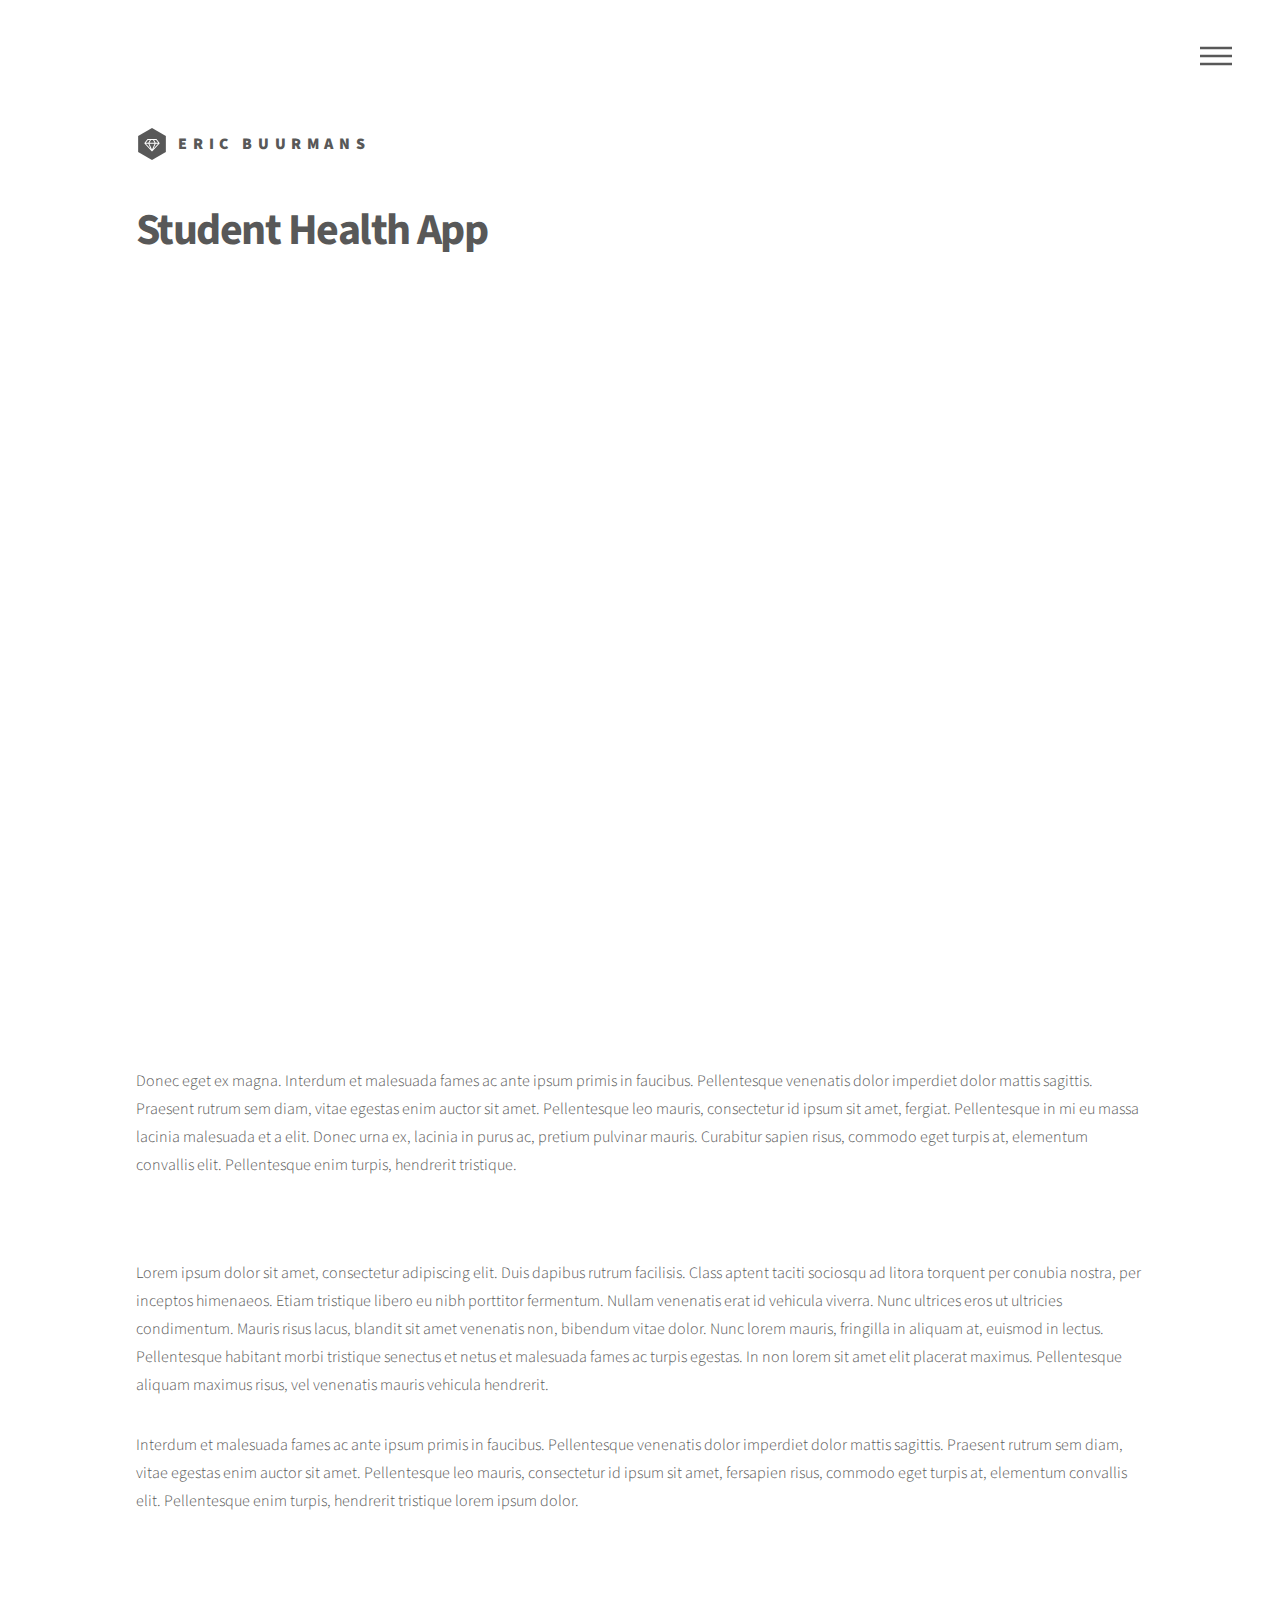
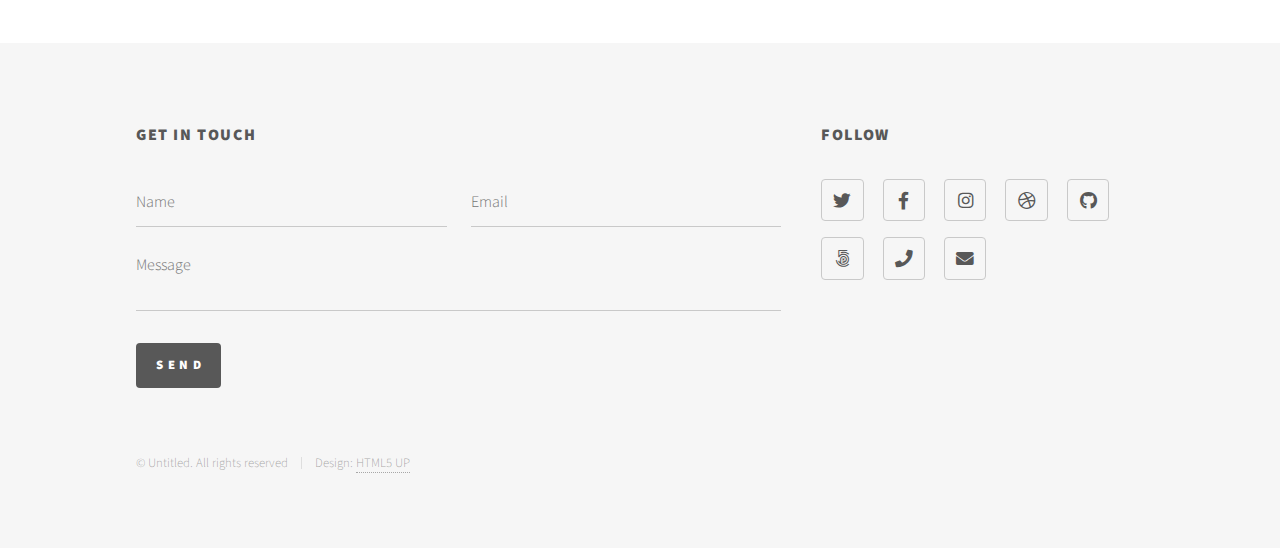
==== commit 7001e9b9: "Update App.html" ====
--- a/App.html
+++ b/App.html
@@ -58,7 +58,7 @@
 						
 							<!-- <iframe width="560" height="315" src="//https://youtu.be/i88ZC221xys" frameborder="0" allowfullscreen></iframe> -->
 
-<!-- <iframe width="1345" height="755" src="https://www.youtube.com/embed/5clySsky-yE"  title="YouTube video player" frameborder="0" allow="accelerometer; autoplay; clipboard-write; encrypted-media; gyroscope; picture-in-picture; web-share" allowfullscreen>  </iframe> -->
+<iframe width="1345" height="755" src="https://www.youtube.com/embed/5clySsky-yE"  title="YouTube video player" frameborder="0" allow="accelerometer; autoplay; clipboard-write; encrypted-media; gyroscope; picture-in-picture; web-share" allowfullscreen>  </iframe>
 
 							<!-- <embed src="media/vid.mp4" width="400px" height="200px"> -->
 
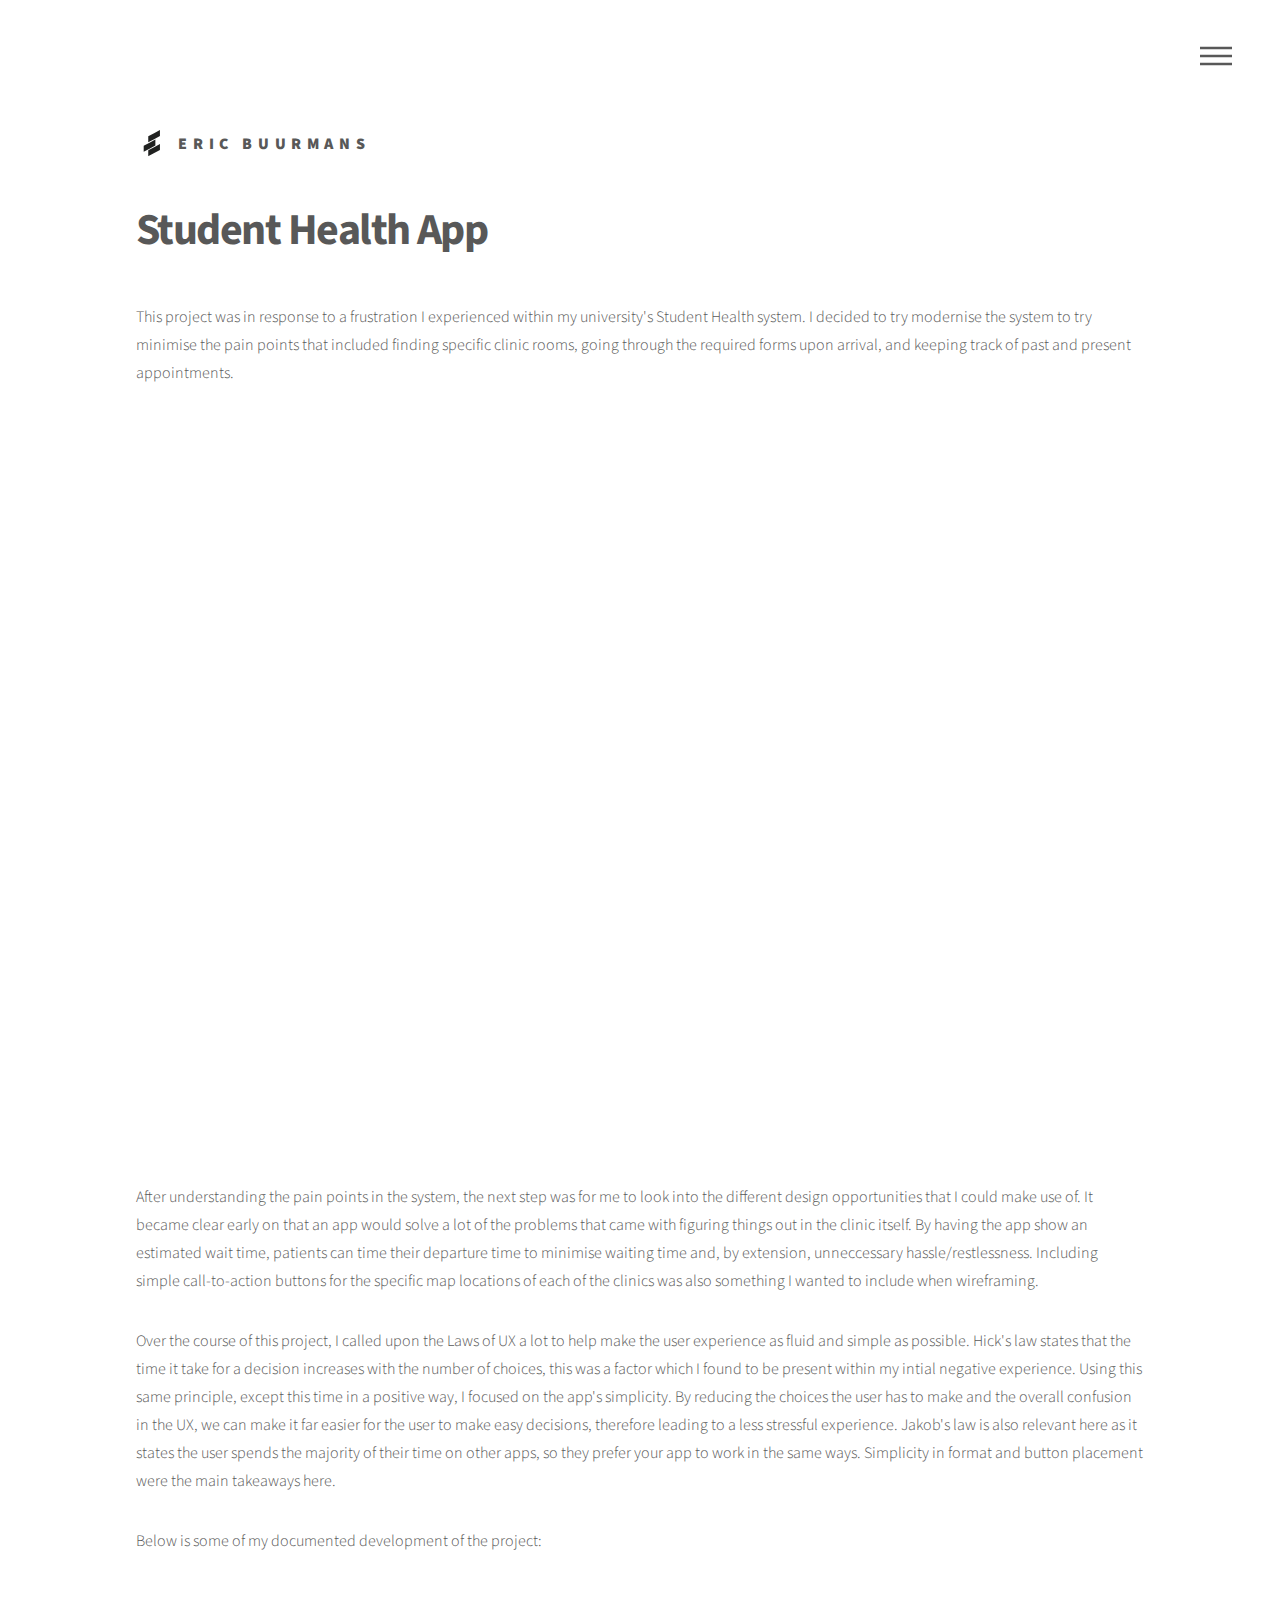
==== commit 3b56de0f: "Update App.html" ====
--- a/App.html
+++ b/App.html
@@ -58,18 +58,24 @@
 						
 							<!-- <iframe width="560" height="315" src="//https://youtu.be/i88ZC221xys" frameborder="0" allowfullscreen></iframe> -->
 
+							<p>This project was in response to a frustration I experienced within my university's Student Health system. I decided to try modernise the system to try minimise the pain points that included finding specific clinic rooms, going through the required forms upon arrival, and keeping track of past and present appointments. </p>
+
 <iframe width="1345" height="755" src="https://www.youtube.com/embed/5clySsky-yE"  title="YouTube video player" frameborder="0" allow="accelerometer; autoplay; clipboard-write; encrypted-media; gyroscope; picture-in-picture; web-share" allowfullscreen>  </iframe>
 
 							<!-- <embed src="media/vid.mp4" width="400px" height="200px"> -->
 
-<p>Donec eget ex magna. Interdum et malesuada fames ac ante ipsum primis in faucibus. Pellentesque venenatis dolor imperdiet dolor mattis sagittis. Praesent rutrum sem diam, vitae egestas enim auctor sit amet. Pellentesque leo mauris, consectetur id ipsum sit amet, fergiat. Pellentesque in mi eu massa lacinia malesuada et a elit. Donec urna ex, lacinia in purus ac, pretium pulvinar mauris. Curabitur sapien risus, commodo eget turpis at, elementum convallis elit. Pellentesque enim turpis, hendrerit tristique.</p>
+
+
+<p>After understanding the pain points in the system, the next step was for me to look into the different design opportunities that I could make use of. It became clear early on that an app would solve a lot of the problems that came with figuring things out in the clinic itself. By having the app show an estimated wait time, patients can time their departure time to minimise waiting time and, by extension, unneccessary hassle/restlessness. Including simple call-to-action buttons for the specific map locations of each of the clinics was also something I wanted to include when wireframing.</p>
+
+<p>Over the course of this project, I called upon the Laws of UX a lot to help make the user experience as fluid and simple as possible. Hick's law states that the time it take for a decision increases with the number of choices, this was a factor which I found to be present within my intial negative experience. Using this same principle, except this time in a positive way, I focused on the app's simplicity. By reducing the choices the user has to make and the overall confusion in the UX, we can make it far easier for the user to make easy decisions, therefore leading to a less stressful experience. Jakob's law is also relevant here as it states the user spends the majority of their time on other apps, so they prefer your app to work in the same ways. Simplicity in format and button placement were the main takeaways here.</p>
+
+<p>Below is some of my documented development of the project:</p>
 
 
 							<span class="image main"><img src="images/devapp.jpg" alt="" /></span>
 
 							
-							<p>Lorem ipsum dolor sit amet, consectetur adipiscing elit. Duis dapibus rutrum facilisis. Class aptent taciti sociosqu ad litora torquent per conubia nostra, per inceptos himenaeos. Etiam tristique libero eu nibh porttitor fermentum. Nullam venenatis erat id vehicula viverra. Nunc ultrices eros ut ultricies condimentum. Mauris risus lacus, blandit sit amet venenatis non, bibendum vitae dolor. Nunc lorem mauris, fringilla in aliquam at, euismod in lectus. Pellentesque habitant morbi tristique senectus et netus et malesuada fames ac turpis egestas. In non lorem sit amet elit placerat maximus. Pellentesque aliquam maximus risus, vel venenatis mauris vehicula hendrerit.</p>
-							<p>Interdum et malesuada fames ac ante ipsum primis in faucibus. Pellentesque venenatis dolor imperdiet dolor mattis sagittis. Praesent rutrum sem diam, vitae egestas enim auctor sit amet. Pellentesque leo mauris, consectetur id ipsum sit amet, fersapien risus, commodo eget turpis at, elementum convallis elit. Pellentesque enim turpis, hendrerit tristique lorem ipsum dolor.</p>
 						</div>
 					</div>
 
@@ -77,47 +83,7 @@
 
 
 
-				<!-- Footer -->
-					<footer id="footer">
-						<div class="inner">
-							<section>
-								<h3>Get in touch</h3>
-								<form method="post" action="#">
-									<div class="fields">
-										<div class="field half">
-											<input type="text" name="name" id="name" placeholder="Name" />
-										</div>
-										<div class="field half">
-											<input type="email" name="email" id="email" placeholder="Email" />
-										</div>
-										<div class="field">
-											<textarea name="message" id="message" placeholder="Message"></textarea>
-										</div>
-									</div>
-									<ul class="actions">
-										<li><input type="submit" value="Send" class="primary" /></li>
-									</ul>
-								</form>
-							</section>
-							<section>
-								<h3>Follow</h3>
-								<ul class="icons">
-									<li><a href="#" class="icon brands style2 fa-twitter"><span class="label">Twitter</span></a></li>
-									<li><a href="#" class="icon brands style2 fa-facebook-f"><span class="label">Facebook</span></a></li>
-									<li><a href="#" class="icon brands style2 fa-instagram"><span class="label">Instagram</span></a></li>
-									<li><a href="#" class="icon brands style2 fa-dribbble"><span class="label">Dribbble</span></a></li>
-									<li><a href="#" class="icon brands style2 fa-github"><span class="label">GitHub</span></a></li>
-									<li><a href="#" class="icon brands style2 fa-500px"><span class="label">500px</span></a></li>
-									<li><a href="#" class="icon solid style2 fa-phone"><span class="label">Phone</span></a></li>
-									<li><a href="#" class="icon solid style2 fa-envelope"><span class="label">Email</span></a></li>
-								</ul>
-							</section>
-							<ul class="copyright">
-								<li>&copy; Untitled. All rights reserved</li><li>Design: <a href="http://html5up.net">HTML5 UP</a></li>
-							</ul>
-						</div>
-					</footer>
-
+				
 			</div>
 
 		<!-- Scripts -->
